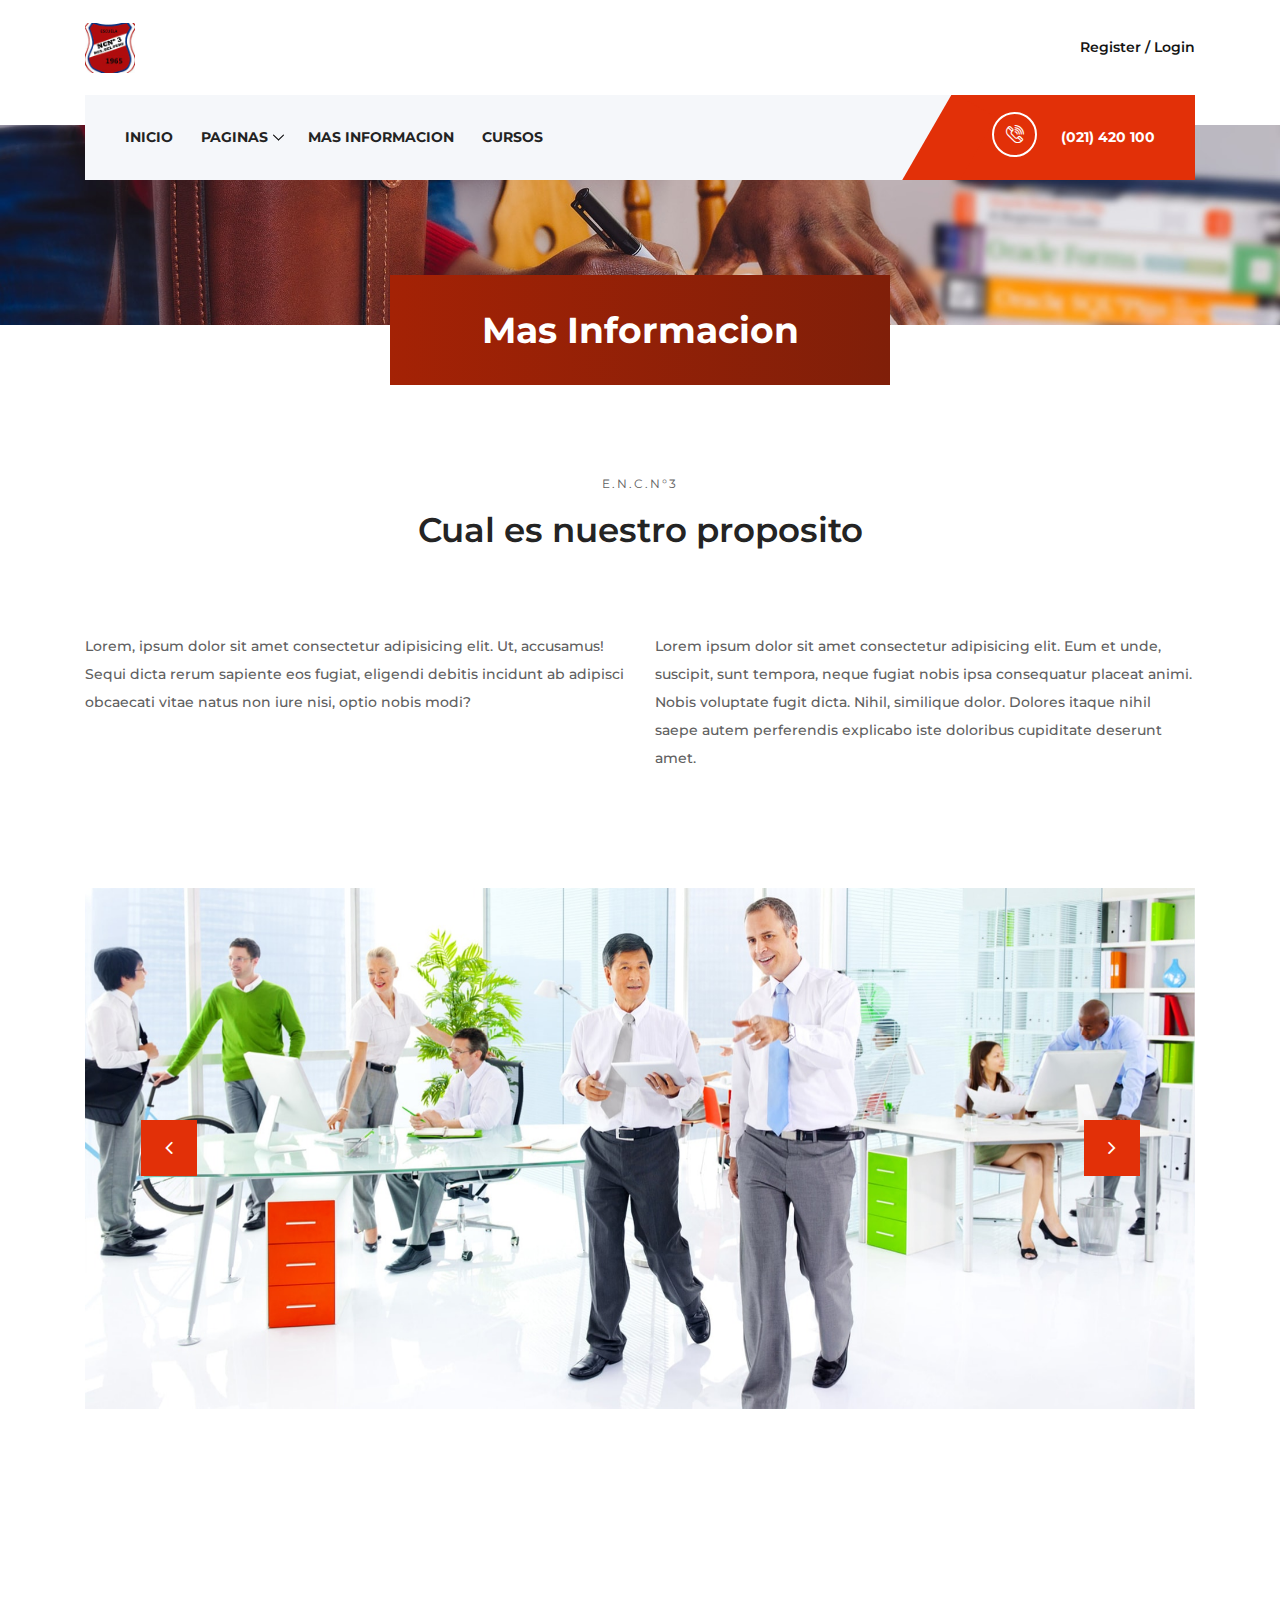
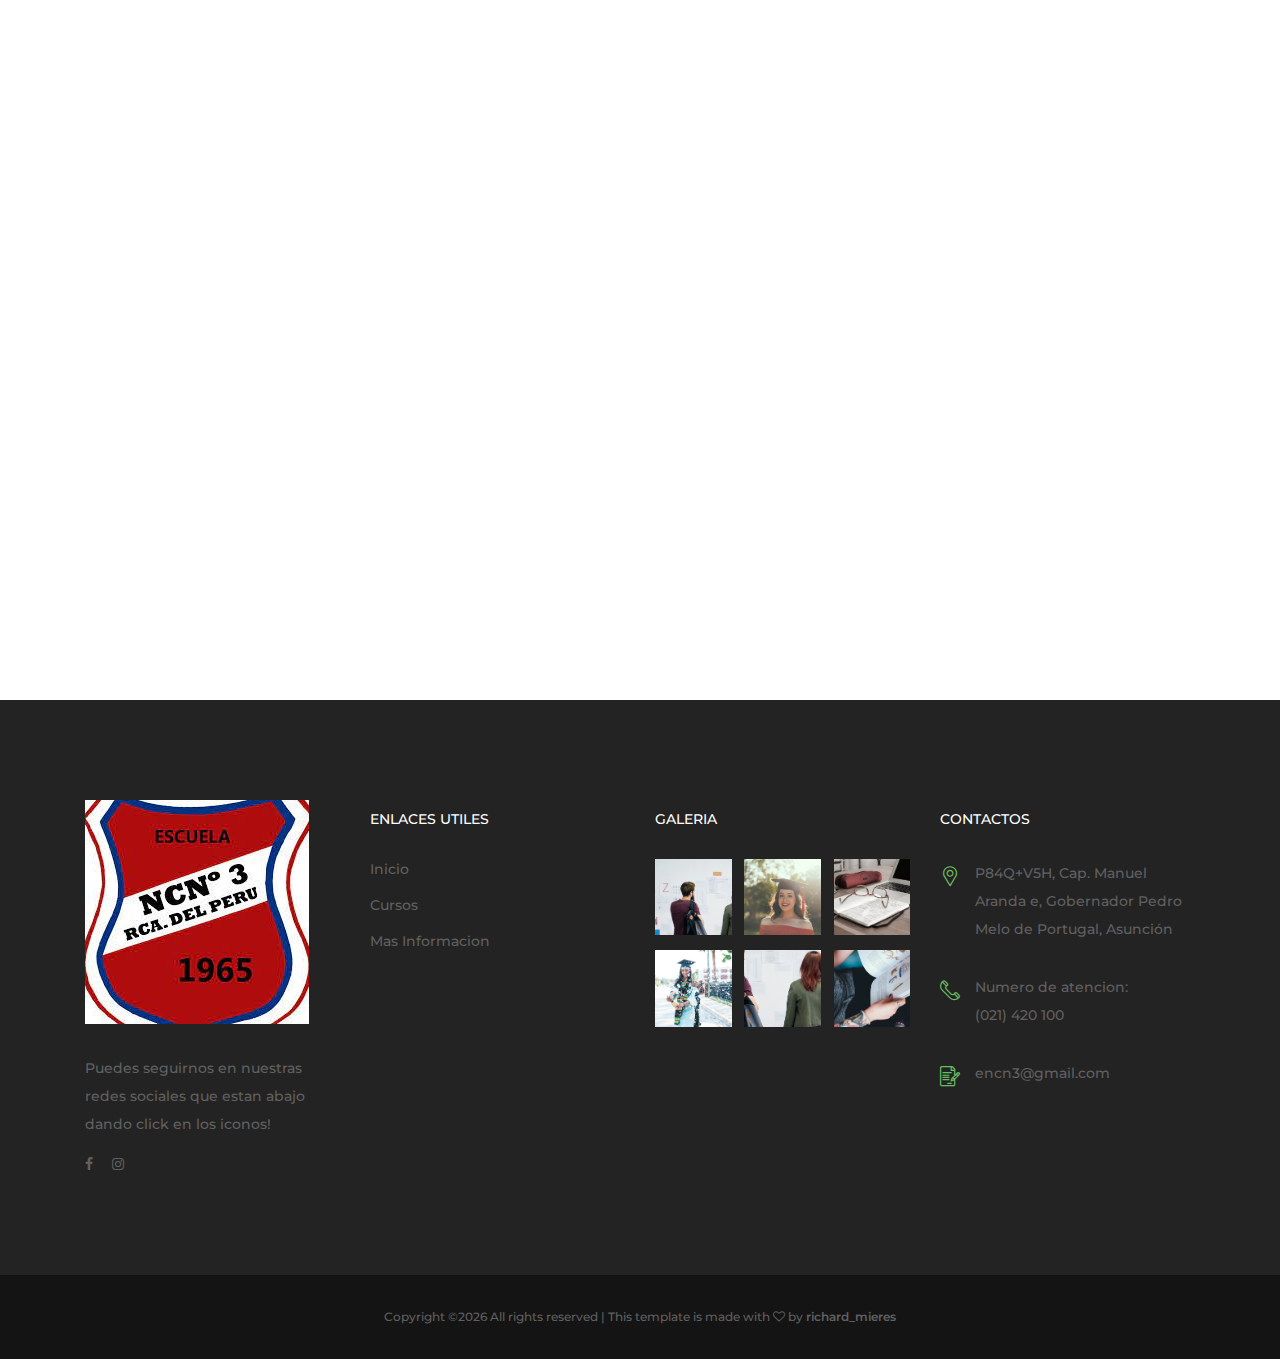
==== about-us.html @ 88e40de5 "quite los enlaces" ====
<!DOCTYPE html>
<html lang="en">

<head>
    <meta charset="UTF-8">
    <meta name="description" content="">
    <meta http-equiv="X-UA-Compatible" content="IE=edge">
    <meta name="viewport" content="width=device-width, initial-scale=1, shrink-to-fit=no">
    <!-- The above 4 meta tags *must* come first in the head; any other head content must come *after* these tags -->

    <!-- Title -->
    <title>Mas Informacion</title>

    <!-- Favicon -->
    <link rel="icon" href="img/core-img/encn3.jpg">

    <!-- Core Stylesheet -->
    <link rel="stylesheet" href="style.css">

</head>

<body>
    <!-- ##### Preloader ##### -->
    <div id="preloader">
        <i class="circle-preloader"></i>
    </div>

    <!-- ##### Header Area Start ##### -->
    <header class="header-area">

        <!-- Top Header Area -->
        <div class="top-header">
            <div class="container h-100">
                <div class="row h-100">
                    <div class="col-12 h-100">
                        <div class="header-content h-100 d-flex align-items-center justify-content-between">
                            <div class="academy-logo">
                                <a href="index.html"><img src="img/core-img/encn3.jpg" alt=""></a>
                            </div>
                            <div class="login-content">
                                <a href="#">Register / Login</a>
                            </div>
                        </div>
                    </div>
                </div>
            </div>
        </div>

       <!-- Navbar Area -->
       <div class="academy-main-menu">
        <div class="classy-nav-container breakpoint-off">
            <div class="container">
                <!-- Menu -->
                <nav class="classy-navbar justify-content-between" id="academyNav">

                    <!-- Navbar Toggler -->
                    <div class="classy-navbar-toggler">
                        <span class="navbarToggler"><span></span><span></span><span></span></span>
                    </div>

                    <!-- Menu -->
                    <div class="classy-menu">

                        <!-- close btn -->
                        <div class="classycloseIcon">
                            <div class="cross-wrap"><span class="top"></span><span class="bottom"></span></div>
                        </div>

                        <!-- Nav Start -->
                        <div class="classynav">
                            <ul>
                                <li><a href="index.html">INICIO</a></li>
                                <li><a href="#">PAGINAS</a>
                                    <ul class="dropdown">
                                        <li><a href="blog.html">Blog</a></li>
                                        <li><a href="#">ELEMENTOS</a></li>
                                    </ul>
                                </li>
                                
                                <li><a href="about-us.html">MAS INFORMACION</a></li>
                                <li><a href="#">CURSOS</a></li>
                            </ul>
                        </div>
                        <!-- Nav End -->
                    </div>

                    <!-- Calling Info -->
                    <div class="calling-info">
                        <div class="call-center">
                            <a href="tel:+021 420 100"><i class="icon-telephone-2"></i> <span>(021) 420 100</span></a>
                        </div>
                    </div>
                </nav>
            </div>
        </div>
    </div>
</header>
<!-- ##### Header Area End ##### -->

    <!-- ##### Breadcumb Area Start ##### -->
    <div class="breadcumb-area bg-img" style="background-image: url(img/bg-img/breadcumb.jpg);">
        <div class="bradcumbContent">
            <h2>Mas Informacion</h2>
        </div>
    </div>
    <!-- ##### Breadcumb Area End ##### -->

    <!-- ##### About Us Area Start ##### -->
    <section class="about-us-area mt-50 section-padding-100">
        <div class="container">
            <div class="row">
                <div class="col-12">
                    <div class="section-heading text-center mx-auto wow fadeInUp" data-wow-delay="300ms">
                        <span>E.N.C.N°3</span>
                        <h3>Cual es nuestro proposito</h3>
                    </div>
                </div>
            </div>
            <div class="row">
                <div class="col-12 col-md-6 wow fadeInUp" data-wow-delay="400ms">
                    <p>Lorem, ipsum dolor sit amet consectetur adipisicing elit. Ut, accusamus! Sequi dicta rerum sapiente eos fugiat, eligendi debitis incidunt ab adipisci obcaecati vitae natus non iure nisi, optio nobis modi?</p>
                </div>
                <div class="col-12 col-md-6 wow fadeInUp" data-wow-delay="500ms">
                    <p>Lorem ipsum dolor sit amet consectetur adipisicing elit. Eum et unde, suscipit, sunt tempora, neque fugiat nobis ipsa consequatur placeat animi. Nobis voluptate fugit dicta. Nihil, similique dolor. Dolores itaque nihil saepe autem perferendis explicabo iste doloribus cupiditate deserunt amet.</p>
                </div>
            </div>
            <div class="row">
                <div class="col-12">
                    <div class="about-slides owl-carousel mt-100 wow fadeInUp" data-wow-delay="600ms">
                        <img src="img/bg-img/bg-3.jpg" alt="">
                        <img src="img/bg-img/bg-2.jpg" alt="">
                        <img src="img/bg-img/bg-1.jpg" alt="">
                    </div>
                </div>
            </div>
        </div>
    </section>
    <!-- ##### About Us Area End ##### -->

    <!-- ##### Team Area Start ##### -->
    <section class="teachers-area section-padding-0-100">
        <div class="container">
            <div class="row">
                <div class="col-12">
                    <div class="section-heading text-center mx-auto wow fadeInUp" data-wow-delay="300ms">
                        <span class="profesores">The Best</span>
                        <h3>Algunos profesores</h3>
                    </div>
                </div>
            </div>

            <div class="row">
                <!-- Single Teachers -->
                <div class="col-12 col-sm-6 col-lg-3">
                    <div class="single-teachers-area text-center mb-100 wow fadeInUp" data-wow-delay="400ms">
                        <!-- Thumbnail -->
                        <div class="teachers-thumbnail">
                            <img src="img/bg-img/tea1.jpg" alt="">
                        </div>
                        <!-- Meta Info -->
                        <div class="teachers-info mt-30">
                            <h5>Maria</h5>
                            <span>Profesor de Marketing</span>
                        </div>
                    </div>
                </div>
                <!-- Single Teachers -->
                <div class="col-12 col-sm-6 col-lg-3">
                    <div class="single-teachers-area text-center mb-100 wow fadeInUp" data-wow-delay="500ms">
                        <!-- Thumbnail -->
                        <div class="teachers-thumbnail">
                            <img src="img/bg-img/tea2.jpg" alt="">
                        </div>
                        <!-- Meta Info -->
                        <div class="teachers-info mt-30">
                            <h5>Pedro</h5>
                            <span>Ciencias Naturales, Salud y Fisica</span>
                        </div>
                    </div>
                </div>
                <!-- Single Teachers -->
                <div class="col-12 col-sm-6 col-lg-3">
                    <div class="single-teachers-area text-center mb-100 wow fadeInUp" data-wow-delay="600ms">
                        <!-- Thumbnail -->
                        <div class="teachers-thumbnail">
                            <img src="img/bg-img/tea3.jpg" alt="">
                        </div>
                        <!-- Meta Info -->
                        <div class="teachers-info mt-30">
                            <h5>Carlos Magno</h5>
                            <span>Profesor de E. Fisica</span>
                        </div>
                    </div>
                </div>
                <!-- Single Teachers -->
                <div class="col-12 col-sm-6 col-lg-3">
                    <div class="single-teachers-area text-center mb-100 wow fadeInUp" data-wow-delay="700ms">
                        <!-- Thumbnail -->
                        <div class="teachers-thumbnail">
                            <img src="img/bg-img/tea4.jpg" alt="">
                        </div>
                        <!-- Meta Info -->
                        <div class="teachers-info mt-30">
                            <h5>Prosora Tania</h5>
                            <span>Gabinete en Software y Hardware</span>
                        </div>
                    </div>
                </div>
            </div>

            <div class="row">
                <div class="col-12">
                    <div class="view-all text-center wow fadeInUp" data-wow-delay="800ms">
                        <a href="#" class="btn academy-btn">Mas Profesores</a>
                    </div>
                </div>
            </div>
        </div>
    </section>
    <!-- ##### Features Area Start ##### -->

   <!-- ##### Footer Area Inicio ##### -->
   <footer class="footer-area">
    <div class="main-footer-area section-padding-100-0">
        <div class="container">
            <div class="row">
                <!-- Footer Widget Area -->
                <div class="col-12 col-sm-6 col-lg-3">
                    <div class="footer-widget mb-100">
                        <div class="widget-title">
                            <a href="#"><img src="img/core-img/encn3.jpg" alt=""></a>
                        </div>
                        <p>Puedes seguirnos en nuestras redes sociales que estan abajo dando click en los iconos!</p>
                        <div class="footer-social-info">
                            <a href="#"><i class="fa fa-facebook"></i></a>
                            <a href="#"><i class="fa fa-instagram"></i></a>
                        </div>
                    </div>
                </div>
                <!-- Footer Widget Area -->
                <div class="col-12 col-sm-6 col-lg-3">
                    <div class="footer-widget mb-100">
                        <div class="widget-title">
                            <h6>ENLACES UTILES</h6>
                        </div>
                        <nav>
                            <ul class="useful-links">
                                <li><a href="#">Inicio</a></li>
                                <li><a href="#">Cursos</a></li>
                                <li><a href="#">Mas Informacion</a></li>
                            </ul>
                        </nav>
                    </div>
                </div>
                <!-- Footer Widget Area -->
                <div class="col-12 col-sm-6 col-lg-3">
                    <div class="footer-widget mb-100">
                        <div class="widget-title">
                            <h6>Galeria</h6>
                        </div>
                        <div class="gallery-list d-flex justify-content-between flex-wrap">
                            <a href="img/bg-img/gallery1.jpg" class="gallery-img" title="Gallery Image 1"><img src="img/bg-img/gallery1.jpg" alt=""></a>
                            <a href="img/bg-img/gallery2.jpg" class="gallery-img" title="Gallery Image 2"><img src="img/bg-img/gallery2.jpg" alt=""></a>
                            <a href="img/bg-img/gallery3.jpg" class="gallery-img" title="Gallery Image 3"><img src="img/bg-img/gallery3.jpg" alt=""></a>
                            <a href="img/bg-img/gallery4.jpg" class="gallery-img" title="Gallery Image 4"><img src="img/bg-img/gallery4.jpg" alt=""></a>
                            <a href="img/bg-img/gallery5.jpg" class="gallery-img" title="Gallery Image 5"><img src="img/bg-img/gallery5.jpg" alt=""></a>
                            <a href="img/bg-img/gallery6.jpg" class="gallery-img" title="Gallery Image 6"><img src="img/bg-img/gallery6.jpg" alt=""></a>
                        </div>
                    </div>
                </div>
                <!-- Footer Widget Area -->
                <div class="col-12 col-sm-6 col-lg-3">
                    <div class="footer-widget mb-100">
                        <div class="widget-title">
                            <h6>Contactos</h6>
                        </div>
                        <div class="single-contact d-flex mb-30">
                            <i class="icon-placeholder"></i>
                            <p>P84Q+V5H, Cap. Manuel Aranda e, Gobernador Pedro Melo de Portugal, Asunción</p>
                        </div>
                        <div class="single-contact d-flex mb-30">
                            <i class="icon-telephone-1"></i>
                            <p>Numero de atencion: <br>(021) 420 100</p>
                        </div>
                        <div class="single-contact d-flex">
                            <i class="icon-contract"></i>
                            <p>encn3@gmail.com</p>
                        </div>
                    </div>
                </div>
            </div>
        </div>
    </div>
    <div class="bottom-footer-area">
        <div class="container">
            <div class="row">
                <div class="col-12">
                    <p><!-- Link back to Colorlib can't be removed. Template is licensed under CC BY 3.0. -->
Copyright &copy;<script>document.write(new Date().getFullYear());</script> All rights reserved | This template is made with <i class="fa fa-heart-o" aria-hidden="true"></i> by <a href="https://www.instagram.com/richard_mieres/" target="_blank">richard_mieres</a>
<!-- Link back to Colorlib can't be removed. Template is licensed under CC BY 3.0. --></p>
                </div>
            </div>
        </div>
    </div>
</footer>
<!-- ##### Footer Area Start ##### -->

    <!-- ##### All Javascript Script ##### -->
    <!-- jQuery-2.2.4 js -->
    <script src="js/jquery/jquery-2.2.4.min.js"></script>
    <!-- Popper js -->
    <script src="js/bootstrap/popper.min.js"></script>
    <!-- Bootstrap js -->
    <script src="js/bootstrap/bootstrap.min.js"></script>
    <!-- All Plugins js -->
    <script src="js/plugins/plugins.js"></script>
    <!-- Active js -->
    <script src="js/active.js"></script>
</body>

</html>
---- style.css ----
/* [Master Stylesheet v1.0] */
/* :: :: 1.0 Import Fonts */
@import url("https://fonts.googleapis.com/css?family=Montserrat:300,400,500,600,700,800,900");
/* :: 2.0 Import All CSS */
@import url(css/bootstrap.min.css);
@import url(css/owl.carousel.min.css);
@import url(css/animate.css);
@import url(css/magnific-popup.css);
@import url(css/font-awesome.min.css);
@import url(css/custom-icon.css);
@import url(css/classy-nav.min.css);
/* :: 3.0 Base CSS */
* {
  margin: 0;
  padding: 0; }

body {
  font-family: "Montserrat", sans-serif;
  font-size: 14px; }

h1,
h2,
h3,
h4,
h5,
h6 {
  color: #242424;
  line-height: 1.3;
  font-weight: 700; }

p {
  color: #606060;
  font-size: 14px;
  line-height: 2;
  font-weight: 500; }

a,
a:hover,
a:focus {
  -webkit-transition-duration: 500ms;
  transition-duration: 500ms;
  text-decoration: none;
  outline: 0 solid transparent;
  color: #141414;
  font-weight: 600;
  font-size: 14px; }

ul,
ol {
  margin: 0; }
  ul li,
  ol li {
    list-style: none; }

img {
  height: auto;
  max-width: 100%; }

/* Spacing */
.mt-15 {
  margin-top: 15px !important; }

.mt-30 {
  margin-top: 30px !important; }

.mt-50 {
  margin-top: 50px !important; }

.mt-70 {
  margin-top: 70px !important; }

.mt-100 {
  margin-top: 100px !important; }

.mb-15 {
  margin-bottom: 15px !important; }

.mb-30 {
  margin-bottom: 30px !important; }

.mb-50 {
  margin-bottom: 50px !important; }

.mb-70 {
  margin-bottom: 70px !important; }

.mb-100 {
  margin-bottom: 100px !important; }

.ml-15 {
  margin-left: 15px !important; }

.ml-30 {
  margin-left: 30px !important; }

.ml-50 {
  margin-left: 50px !important; }

.mr-15 {
  margin-right: 15px !important; }

.mr-30 {
  margin-right: 30px !important; }

.mr-50 {
  margin-right: 50px !important; }

/* Height */
.height-400 {
  height: 400px !important; }

.height-500 {
  height: 500px !important; }

.height-600 {
  height: 600px !important; }

.height-700 {
  height: 700px !important; }

.height-800 {
  height: 800px !important; }

/* Section Padding */
.section-padding-100 {
  padding-top: 100px;
  padding-bottom: 100px; }

.section-padding-100-0 {
  padding-top: 100px;
  padding-bottom: 0; }

.section-padding-0-100 {
  padding-top: 0;
  padding-bottom: 100px; }

.section-padding-100-70 {
  padding-top: 100px;
  padding-bottom: 70px; }

/* Section Heading */
.section-heading {
  position: relative;
  z-index: 1;
  max-width: 600px;
  margin-bottom: 80px !important; }
  .section-heading span {
    color: #606060;
    font-size: 12px;
    text-transform: uppercase;
    margin-bottom: 15px;
    display: block;
    letter-spacing: 2px; }
  .section-heading h3 {
    font-size: 34px;
    margin-bottom: 0;
    font-weight: 600; }
    @media only screen and (max-width: 767px) {
      .section-heading h3 {
        font-size: 24px; } }
  .section-heading.text-left {
    text-align: left !important; }
  .section-heading.white span,
  .section-heading.white h3 {
    color: #ffffff; }

/* Preloader */
#preloader {
  background: #e23008;
  background: -webkit-linear-gradient(to right, #d5400a, #83c331);
  background: linear-gradient(to right, #d60909, #f2653a);
  width: 100%;
  height: 100%;
  position: fixed;
  top: 0;
  left: 0;
  right: 0;
  z-index: 5000; }
  #preloader .circle-preloader {
    display: block;
    width: 60px;
    height: 60px;
    border: 2px solid rgba(255, 255, 255, 0.5);
    border-bottom-color: #ffffff;
    border-radius: 50%;
    position: absolute;
    top: 0;
    left: 0;
    right: 0;
    bottom: 0;
    margin: auto;
    animation: spin 2s infinite linear; }
@-webkit-keyframes spin {
  100% {
    -webkit-transform: rotate(360deg);
    transform: rotate(360deg); } }
@keyframes spin {
  100% {
    -webkit-transform: rotate(360deg);
    transform: rotate(360deg); } }
/* Miscellaneous */
.bg-img {
  background-position: center center;
  background-size: cover;
  background-repeat: no-repeat; }

.bg-white {
  background-color: #ffffff !important; }

.bg-dark {
  background-color: #000000 !important; }

.bg-transparent {
  background-color: transparent !important; }

.font-bold {
  font-weight: 700; }

.font-light {
  font-weight: 300; }

.bg-overlay {
  position: relative;
  z-index: 2;
  background-position: center center;
  background-size: cover; }
  .bg-overlay::after {
    background-color: rgba(0, 0, 0, 0.88);
    position: absolute;
    z-index: -1;
    top: 0;
    left: 0;
    width: 100%;
    height: 100%;
    content: ""; }

.mfp-image-holder .mfp-close,
.mfp-iframe-holder .mfp-close {
  color: #ffffff;
  right: 0;
  padding-right: 0;
  width: 30px;
  height: 30px;
  background-color: #e23008;
  line-height: 30px;
  text-align: center;
  position: absolute;
  top: 40px;
  right: -30px; }
  @media only screen and (max-width: 767px) {
    .mfp-image-holder .mfp-close,
    .mfp-iframe-holder .mfp-close {
      right: 0; } }

/* ScrollUp */
#scrollUp {
  background: #ca290d;
  background: -webkit-linear-gradient(to right, #e23008, #e23008);
  background: linear-gradient(to right, #e23008, #e23008);
  border-radius: 0;
  bottom: 60px;
  box-shadow: 0 2px 6px 0 rgba(0, 0, 0, 0.3);
  color: #ffffff;
  font-size: 24px;
  height: 40px;
  line-height: 40px;
  right: 60px;
  text-align: center;
  width: 40px;
  -webkit-transition-duration: 500ms;
  transition-duration: 500ms; }
  #scrollUp:hover {
    background-color: #141414; }
  @media only screen and (max-width: 767px) {
    #scrollUp {
      bottom: 30px;
      right: 30px; } }

/* Essence Button */
.academy-btn {
  display: inline-block;
  min-width: 160px;
  height: 65px;
  color: #ffffff;
  border: none;
  border-radius: 0;
  padding: 0 40px;
  font-size: 14px;
  line-height: 65px;
  -webkit-transition: all 500ms;
  transition: all 500ms;
  background: #e23008;
  background-image: -webkit-linear-gradient(left, #e23008 0%, #e23008 51%, #e23008 100%);
  background-image: linear-gradient(to right, #742222 0%, #e23008 51%, #792613 100%);
  font-weight: 600; }
  .academy-btn.btn-sm {
    min-width: 110px;
    padding: 0 20px;
    height: 42px;
    line-height: 42px; }
  .academy-btn.active, .academy-btn:hover, .academy-btn:focus {
    font-size: 14px;
    font-weight: 600;
    color: #ffffff;
    background: #61ba6d;
    background: -webkit-linear-gradient(to right, #e23008, #6f2515);
    background: linear-gradient(to right, #e23008, #682212); }
  .academy-btn.btn-2 {
    background: #141414; }
    .academy-btn.btn-2:hover, .academy-btn.btn-2:focus {
      background: #e23008; }
  .academy-btn.btn-3 {
    background: #e23008; }
    .academy-btn.btn-3:hover, .academy-btn.btn-3:focus {
      background: #141414; }
  .academy-btn.btn-4 {
    background: #ffffff;
    border: 2px solid #e23008;
    color: #606060; }
    .academy-btn.btn-4:hover, .academy-btn.btn-4:focus {
      background: #e23008;
      color: #ffffff; }

/* Header Area CSS */
.header-area {
  position: relative;
  z-index: 100;
  width: 100%;
  height: 125px; }
  .header-area .top-header {
    width: 100%;
    height: 95px; }
    .header-area .top-header .login-content a {
      display: inline-block;
      font-weight: 600; }
      .header-area .top-header .login-content a:hover {
        color: #e23008; }
  .header-area .academy-main-menu {
    position: absolute;
    width: 100%;
    height: 85px;
    background-color: transparent;
    top: 95px;
    z-index: 100;
    left: 0;
    right: 0; }
    .header-area .academy-main-menu .classy-nav-container {
      background-color: transparent; }
    .header-area .academy-main-menu .classy-navbar {
      background-color: #f5f7fa;
      height: 85px;
      padding: 0; }
      @media only screen and (min-width: 768px) and (max-width: 991px) {
        .header-area .academy-main-menu .classy-navbar {
          padding: 0;
          padding-left: 2em; } }
      @media only screen and (max-width: 767px) {
        .header-area .academy-main-menu .classy-navbar {
          padding: 0;
          padding-left: 2em; } }
      .header-area .academy-main-menu .classy-navbar .classynav ul li a {
        font-weight: 700;
        text-transform: uppercase; }
        .header-area .academy-main-menu .classy-navbar .classynav ul li a:hover, .header-area .academy-main-menu .classy-navbar .classynav ul li a:focus {
          color: #e23008; }
    .header-area .academy-main-menu .classynav {
      padding-left: 2em; }
      @media only screen and (min-width: 992px) and (max-width: 1199px) {
        .header-area .academy-main-menu .classynav {
          padding-left: 1em; } }
      @media only screen and (min-width: 768px) and (max-width: 991px) {
        .header-area .academy-main-menu .classynav {
          padding-left: 0; } }
      @media only screen and (max-width: 767px) {
        .header-area .academy-main-menu .classynav {
          padding-left: 0; } }
    .header-area .academy-main-menu .calling-info {
      position: relative;
      padding-left: 80px;
      overflow: hidden; }
      @media only screen and (min-width: 992px) and (max-width: 1199px) {
        .header-area .academy-main-menu .calling-info {
          padding-left: 50px; } }
      .header-area .academy-main-menu .calling-info .call-center {
        position: relative;
        z-index: 1;
        background: #e23008;
        background: -webkit-linear-gradient(to right, #e23008, #e23008);
        background: linear-gradient(to right, #e23008, #e23008);
        padding: 0 40px;
        line-height: 85px;
        height: 85px; }
        @media only screen and (min-width: 992px) and (max-width: 1199px) {
          .header-area .academy-main-menu .calling-info .call-center {
            padding: 0 15px 0 30px; } }
        .header-area .academy-main-menu .calling-info .call-center a {
          color: #ffffff;
          font-size: 14px;
          font-weight: 700;
          display: block; }
          .header-area .academy-main-menu .calling-info .call-center a i {
            width: 45px;
            height: 45px;
            border: 2px solid #ffffff;
            border-radius: 50%;
            display: inline-block;
            line-height: 41px;
            font-size: 18px;
            text-align: center;
            margin-right: 20px; }
            @media only screen and (min-width: 992px) and (max-width: 1199px) {
              .header-area .academy-main-menu .calling-info .call-center a i {
                margin-right: 10px; } }
          @media only screen and (max-width: 767px) {
            .header-area .academy-main-menu .calling-info .call-center a span {
              display: none; } }
        .header-area .academy-main-menu .calling-info .call-center:before {
          position: absolute;
          width: 50px;
          height: 120%;
          top: 3px;
          left: -28px;
          z-index: 1;
          background-color: #e23008;
          content: '';
          -webkit-transform: rotate(30deg);
          transform: rotate(30deg); }
          @media only screen and (min-width: 992px) and (max-width: 1199px) {
            .header-area .academy-main-menu .calling-info .call-center:before {
              width: 42px; } }
  .header-area .is-sticky .academy-main-menu {
    position: fixed;
    width: 100%;
    height: 85px;
    top: 0;
    left: 0;
    z-index: 3000;
    background-color: #f5f7fa;
    box-shadow: 0 5px 40px rgba(0, 0, 0, 0.2); }
    .header-area .is-sticky .academy-main-menu::after {
      position: absolute;
      width: 25%;
      height: 100%;
      top: 0;
      right: 0;
      z-index: 1;
      background-color: #e23008;
      content: ''; }

.hero-slides {
  position: relative;
  z-index: 1; }
  .hero-slides .single-hero-slide {
    width: 100%;
    height: 850px;
    position: relative;
    z-index: 1; }
    @media only screen and (min-width: 992px) and (max-width: 1199px) {
      .hero-slides .single-hero-slide {
        height: 650px; } }
    @media only screen and (min-width: 768px) and (max-width: 991px) {
      .hero-slides .single-hero-slide {
        height: 550px; } }
    @media only screen and (max-width: 767px) {
      .hero-slides .single-hero-slide {
        height: 600px; } }
    .hero-slides .single-hero-slide h4 {
      color: #ffffff;
      margin-bottom: 10px; }
      @media only screen and (max-width: 767px) {
        .hero-slides .single-hero-slide h4 {
          font-size: 18px; } }
    .hero-slides .single-hero-slide h2 {
      font-size: 60px;
      color: #ffffff;
      margin-bottom: 30px; }
      @media only screen and (min-width: 992px) and (max-width: 1199px) {
        .hero-slides .single-hero-slide h2 {
          font-size: 48px; } }
      @media only screen and (min-width: 768px) and (max-width: 991px) {
        .hero-slides .single-hero-slide h2 {
          font-size: 36px; } }
      @media only screen and (max-width: 767px) {
        .hero-slides .single-hero-slide h2 {
          font-size: 30px; } }
  .hero-slides .owl-prev,
  .hero-slides .owl-next {
    background: #e23008;
    background: -webkit-linear-gradient(to right, #e23008, #6a1d0c);
    background: linear-gradient(to right, #e23008, #632416);
    width: 56px;
    height: 56px;
    line-height: 56px;
    color: #ffffff;
    top: 50%;
    margin-top: -28px;
    left: 5%;
    position: absolute;
    z-index: 10;
    text-align: center;
    font-size: 22px;
    font-weight: 700;
    opacity: 0;
    visibility: hidden;
    -webkit-transition-duration: 500ms;
    transition-duration: 500ms; }
    @media only screen and (max-width: 767px) {
      .hero-slides .owl-prev,
      .hero-slides .owl-next {
        width: 40px;
        height: 40px;
        line-height: 40px;
        margin-top: -20px; } }
    .hero-slides .owl-prev:hover, .hero-slides .owl-prev:focus,
    .hero-slides .owl-next:hover,
    .hero-slides .owl-next:focus {
      background: #141414;
      color: #ffffff; }
  .hero-slides .owl-next {
    left: auto;
    right: 5%; }
  .hero-slides:hover .owl-prev, .hero-slides:hover .owl-next {
    opacity: 1;
    visibility: visible; }

/* Top Features Area CSS */
.top-features-area {
  position: relative;
  z-index: 50;
  margin-bottom: -60px; }
  @media only screen and (max-width: 767px) {
    .top-features-area {
      margin-bottom: -115px; } }
  .top-features-area .features-content {
    position: relative;
    z-index: 50;
    background: #e23008;
    background: -webkit-linear-gradient(to right, #e23008, #762918);
    background: linear-gradient(to right, #e23008, #722716);
    padding: 40px 15px;
    -webkit-transform: translateY(-50%);
    transform: translateY(-50%); }
    .top-features-area .features-content .single-top-features {
      border-right: 2px solid #ffffff; }
      @media only screen and (max-width: 767px) {
        .top-features-area .features-content .single-top-features {
          border-right: none;
          border-bottom: 2px solid #ffffff;
          padding-bottom: 15px;
          margin-bottom: 15px; } }
      .top-features-area .features-content .single-top-features i {
        font-size: 40px;
        margin-right: 15px;
        color: #ffffff; }
        @media only screen and (min-width: 768px) and (max-width: 991px) {
          .top-features-area .features-content .single-top-features i {
            font-size: 28px;
            margin-right: 10px; } }
        @media only screen and (max-width: 767px) {
          .top-features-area .features-content .single-top-features i {
            font-size: 28px;
            margin-right: 10px; } }
      .top-features-area .features-content .single-top-features h5 {
        font-size: 18px;
        margin-bottom: 0;
        font-weight: 600;
        color: #ffffff; }
        @media only screen and (min-width: 768px) and (max-width: 991px) {
          .top-features-area .features-content .single-top-features h5 {
            font-size: 16px; } }
    .top-features-area .features-content .col-12:last-child .single-top-features {
      border-right: none; }
      @media only screen and (max-width: 767px) {
        .top-features-area .features-content .col-12:last-child .single-top-features {
          border: none;
          padding-bottom: 0;
          margin-bottom: 0; } }

.academy-logo a img {

  height: 50px;
  width: 50px;

}





/* Course Area CSS */
.single-course-area .course-icon {
  -webkit-box-flex: 0;
  -ms-flex: 0 0 91px;
  flex: 0 0 91px;
  min-width: 91px;
  width: 91px;
  background: #e23008;
  background: -webkit-linear-gradient(to right, #e23008, #612011);
  background: linear-gradient(to right, #e23008, #7c2c1a);
  width: 91px;
  height: 91px;
  line-height: 95px;
  font-size: 40px;
  color: #ffffff;
  text-align: center;
  border-radius: 50%;
  margin-right: 30px; }
.single-course-area .course-content h4 {
  margin-bottom: 15px;
  -webkit-transition-duration: 500ms;
  transition-duration: 500ms; }
  @media only screen and (min-width: 992px) and (max-width: 1199px) {
    .single-course-area .course-content h4 {
      font-size: 18px; } }
  @media only screen and (min-width: 768px) and (max-width: 991px) {
    .single-course-area .course-content h4 {
      font-size: 16px; } }
  @media only screen and (max-width: 767px) {
    .single-course-area .course-content h4 {
      font-size: 18px; } }
.single-course-area .course-content p {
  margin-bottom: 0; }
.single-course-area:hover .course-content h4, .single-course-area:focus .course-content h4 {
  color: #69bc5f; }

/* Testimonials Area CSS */
.single-testimonial-area {
  position: relative;
  z-index: 1; }
  .single-testimonial-area .testimonial-thumb {
    -webkit-transition-duration: 500ms;
    transition-duration: 500ms;
    -webkit-box-flex: 0;
    -ms-flex: 0 0 55px;
    flex: 0 0 55px;
    max-width: 55px;
    width: 55px;
    height: 55px;
    border: 2px solid transparent;
    margin-right: 40px;
    margin-top: 15px;
    border-radius: 50%; }
    .single-testimonial-area .testimonial-thumb img {
      border-radius: 50%; }
  .single-testimonial-area .testimonial-content h5 {
    -webkit-transition-duration: 500ms;
    transition-duration: 500ms;
    color: #ffffff;
    font-weight: 500;
    margin-bottom: 30px; }
  .single-testimonial-area .testimonial-content p {
    color: #ffffff; }
  .single-testimonial-area .testimonial-content h6 {
    color: #ffffff;
    margin-bottom: 0;
    font-weight: 500;
    font-size: 15px; }
    .single-testimonial-area .testimonial-content h6 span {
      color: #69bc5f; }
  .single-testimonial-area:hover .testimonial-thumb {
    border-color: #69bc5f; }
  .single-testimonial-area:hover .testimonial-content h5 {
    color: #69bc5f; }

/* Top Popular Course Area CSS */
.single-top-popular-course {
  position: relative;
  z-index: 1;
  margin-bottom: 30px;
  background-color: #ffffff; }
  .single-top-popular-course .popular-course-content {
    -webkit-box-flex: 0;
    -ms-flex: 0 0 54%;
    flex: 0 0 54%;
    max-width: 54%;
    width: 54%;
    padding: 30px; }
    @media only screen and (max-width: 767px) {
      .single-top-popular-course .popular-course-content {
        -webkit-box-flex: 0;
        -ms-flex: 0 0 100%;
        flex: 0 0 100%;
        max-width: 100%;
        width: 100%; } }
    .single-top-popular-course .popular-course-content h5 {
      font-size: 18px;
      font-weight: 500;
      margin-bottom: 8px; }
    .single-top-popular-course .popular-course-content span {
      font-size: 12px;
      color: #61ba6d;
      margin-bottom: 10px;
      display: block; }
    .single-top-popular-course .popular-course-content .course-ratings {
      font-size: 10px;
      color: #fbb710;
      margin-bottom: 30px; }
      .single-top-popular-course .popular-course-content .course-ratings .fa-star-o {
        color: #e0e3e4; }
  .single-top-popular-course .popular-course-thumb {
    -webkit-box-flex: 0;
    -ms-flex: 0 0 46%;
    flex: 0 0 46%;
    max-width: 46%;
    width: 46%;
    height: 350px; }
    @media only screen and (min-width: 992px) and (max-width: 1199px) {
      .single-top-popular-course .popular-course-thumb {
        height: 420px; } }
    @media only screen and (max-width: 767px) {
      .single-top-popular-course .popular-course-thumb {
        -webkit-box-flex: 0;
        -ms-flex: 0 0 100%;
        flex: 0 0 100%;
        max-width: 100%;
        width: 100%; } }
    @media only screen and (min-width: 480px) and (max-width: 767px) {
      .single-top-popular-course .popular-course-thumb {
        height: 250px; } }

.popular-course-details-area .single-top-popular-course {
  margin-bottom: 0; }
  .popular-course-details-area .single-top-popular-course .popular-course-content {
    -webkit-box-flex: 0;
    -ms-flex: 0 0 570px;
    flex: 0 0 570px;
    max-width: 570px;
    width: 570px;
    padding: 30px;
    margin-left: auto; }
    @media only screen and (min-width: 992px) and (max-width: 1199px) {
      .popular-course-details-area .single-top-popular-course .popular-course-content {
        -webkit-box-flex: 0;
        -ms-flex: 0 0 465px;
        flex: 0 0 465px;
        max-width: 465px;
        width: 465px; } }
    @media only screen and (min-width: 768px) and (max-width: 991px) {
      .popular-course-details-area .single-top-popular-course .popular-course-content {
        -webkit-box-flex: 0;
        -ms-flex: 0 0 370px;
        flex: 0 0 370px;
        max-width: 370px;
        width: 370px; } }
    @media only screen and (max-width: 767px) {
      .popular-course-details-area .single-top-popular-course .popular-course-content {
        -webkit-box-flex: 0;
        -ms-flex: 0 0 100%;
        flex: 0 0 100%;
        max-width: 100%;
        width: 100%; } }
    .popular-course-details-area .single-top-popular-course .popular-course-content h5 {
      font-size: 36px;
      font-weight: 500;
      margin-bottom: 8px;
      margin-left: -2px; }
    .popular-course-details-area .single-top-popular-course .popular-course-content span {
      font-size: 14px;
      color: #61ba6d;
      margin-bottom: 10px;
      display: block; }
    .popular-course-details-area .single-top-popular-course .popular-course-content .course-ratings {
      font-size: 10px;
      color: #fbb710;
      margin-bottom: 30px; }
      .popular-course-details-area .single-top-popular-course .popular-course-content .course-ratings .fa-star-o {
        color: #e0e3e4; }
  .popular-course-details-area .single-top-popular-course .popular-course-thumb {
    -webkit-box-flex: 0;
    -ms-flex: 0 0 50%;
    flex: 0 0 50%;
    max-width: 50%;
    width: 50%;
    height: 620px; }
    @media only screen and (max-width: 767px) {
      .popular-course-details-area .single-top-popular-course .popular-course-thumb {
        -webkit-box-flex: 0;
        -ms-flex: 0 0 100%;
        flex: 0 0 100%;
        max-width: 100%;
        width: 100%;
        height: 400px; } }

/* Partner Area CSS */
.partners-logo {
  position: relative;
  z-index: 1; }
  .partners-logo a {
    display: inline-block;
    max-width: 130px; }
    @media only screen and (max-width: 767px) {
      .partners-logo a {
        max-width: 40px; } }
    @media only screen and (min-width: 480px) and (max-width: 767px) {
      .partners-logo a {
        max-width: 60px; } }

/* Call to Action Area CSS */
.call-to-action-area {
  position: relative;
  z-index: 1;
  background: #61ba6d;
  background: -webkit-linear-gradient(to right, #61ba6d, #83c331);
  background: linear-gradient(to right, #61ba6d, #83c331);
  padding: 70px 0; }
  .call-to-action-area .cta-content h3 {
    font-size: 30px;
    color: #ffffff;
    margin-bottom: 0; }
    @media only screen and (min-width: 992px) and (max-width: 1199px) {
      .call-to-action-area .cta-content h3 {
        font-size: 24px; } }
    @media only screen and (min-width: 768px) and (max-width: 991px) {
      .call-to-action-area .cta-content h3 {
        font-size: 20px; } }
    @media only screen and (max-width: 767px) {
      .call-to-action-area .cta-content h3 {
        font-size: 24px;
        margin-bottom: 30px; } }
  .call-to-action-area .cta-content .academy-btn {
    min-width: 110px;
    padding: 0 20px;
    height: 42px;
    line-height: 38px;
    border: 2px solid #ffffff; }

/* Footer Area CSS */
.main-footer-area {
  background-color: #232323; }
  .main-footer-area .footer-widget .widget-title {
    margin-bottom: 30px; }
    .main-footer-area .footer-widget .widget-title h6 {
      font-size: 14px;
      font-weight: 500;
      margin-bottom: 0;
      color: #ffffff;
      margin-top: 10px;
      text-transform: uppercase; }
  .main-footer-area .footer-widget .footer-social-info a {
    display: inline-block;
    color: #606060;
    margin-right: 15px; }
    .main-footer-area .footer-widget .footer-social-info a:hover, .main-footer-area .footer-widget .footer-social-info a:focus {
      color: #ffffff; }
  .main-footer-area .footer-widget .useful-links li a {
    display: block;
    color: #606060;
    margin-bottom: 15px;
    font-size: 14px;
    font-weight: 500; }
    .main-footer-area .footer-widget .useful-links li a:hover, .main-footer-area .footer-widget .useful-links li a:focus {
      color: #69bc5f; }
  .main-footer-area .footer-widget .gallery-list a {
    position: relative;
    z-index: 1;
    flex: (0 0 30%);
    max-width: 30%;
    margin-bottom: 15px;
    cursor: zoom-in; }
    .main-footer-area .footer-widget .gallery-list a::after {
      position: absolute;
      width: 100%;
      height: 100%;
      top: 0;
      left: 0;
      content: '';
      background-color: rgba(97, 186, 109, 0.8);
      opacity: 0;
      visibility: hidden;
      -webkit-transition-duration: 500ms;
      transition-duration: 500ms; }
    .main-footer-area .footer-widget .gallery-list a:hover::after {
      opacity: 1;
      visibility: visible; }
  .main-footer-area .footer-widget .single-contact i {
    color: #69bc5f;
    font-size: 20px;
    margin-right: 15px;
    padding-top: 7px; }
  .main-footer-area .footer-widget .single-contact p {
    margin-bottom: 0; }

.bottom-footer-area {
  background-color: #141414;
  padding: 30px 0;
  text-align: center; }
  .bottom-footer-area p {
    font-size: 12px;
    margin-bottom: 0; }
    .bottom-footer-area p a {
      color: #606060;
      font-size: 12px; }

/* Breadcumb Area CSS */
.breadcumb-area {
  position: relative;
  z-index: 10;
  width: 100%;
  height: 200px; }
  .breadcumb-area .bradcumbContent {
    width: 500px;
    height: 110px;
    background: #61ba6d;
    background: -webkit-linear-gradient(to right, #e23008, #e23008);
    background: linear-gradient(to right, #a42205, #801f09);
    position: absolute;
    bottom: -60px;
    -webkit-transform: translateX(-50%);
    transform: translateX(-50%);
    left: 50%;
    z-index: 30; }
    @media only screen and (max-width: 767px) {
      .breadcumb-area .bradcumbContent {
        width: 280px; } }
    .breadcumb-area .bradcumbContent h2 {
      text-align: center;
      line-height: 110px;
      font-size: 36px;
      color: #ffffff; }
      @media only screen and (max-width: 767px) {
        .breadcumb-area .bradcumbContent h2 {
          font-size: 24px; } }

/* About Us Content Area CSS */
.about-slides {
  position: relative;
  z-index: 1; }
  .about-slides .owl-prev,
  .about-slides .owl-next {
    background: #e23008;
    background: -webkit-linear-gradient(to right, #922c15, #941313);
    background: linear-gradient(to right, #e23008, #e23008);
    width: 56px;
    height: 56px;
    line-height: 56px;
    color: #ffffff;
    top: 50%;
    margin-top: -28px;
    left: 5%;
    position: absolute;
    z-index: 10;
    text-align: center;
    font-size: 22px;
    font-weight: 700;
    -webkit-transition-duration: 500ms;
    transition-duration: 500ms; }
    @media only screen and (max-width: 767px) {
      .about-slides .owl-prev,
      .about-slides .owl-next {
        width: 36px;
        height: 36px;
        line-height: 36px;
        margin-top: -18px; } }
  .about-slides .owl-next {
    left: auto;
    right: 5%; }

/* Teachers Area CSS */
.single-teachers-area {
  position: relative;
  z-index: 1; }
  .single-teachers-area .teachers-info h5 {
    font-weight: 400;
    margin-bottom: 3px; }
  .single-teachers-area .teachers-info span {
    color: #69bc5f;
    font-size: 14px; }

/* Blog Area CSS */
@media only screen and (max-width: 767px) {
  .academy-blog-sidebar {
    margin-top: 100px; } }

.single-blog-post {
  background-color: #eef3f6;
  padding: 30px; }
  .single-blog-post .post-title {
    font-size: 24px;
    display: block;
    font-weight: 500;
    margin-bottom: 5px; }
    .single-blog-post .post-title:hover, .single-blog-post .post-title:focus {
      color: #69bc5f; }
  .single-blog-post .post-meta {
    margin-bottom: 30px; }
    .single-blog-post .post-meta p {
      font-size: 12px;
      color: #69bc5f;
      margin-bottom: 0; }
      .single-blog-post .post-meta p a {
        font-size: 12px;
        color: #69bc5f;
        font-weight: 500; }

.academy-pagination-area .pagination .page-item .page-link {
  width: 36px;
  height: 36px;
  background-color: #eef3f6;
  display: block;
  padding: 0;
  border: none;
  margin-right: 10px;
  color: #242424;
  font-size: 12px;
  font-weight: 600;
  text-align: center;
  line-height: 36px; }
  .academy-pagination-area .pagination .page-item .page-link:hover, .academy-pagination-area .pagination .page-item .page-link:focus {
    background-color: #8e1414;
    color: #ffffff; }
.academy-pagination-area .pagination .page-item:first-child .page-link {
  margin-left: 0;
  border-top-left-radius: 0;
  border-bottom-left-radius: 0; }
.academy-pagination-area .pagination .page-item:last-child .page-link {
  border-top-right-radius: 0;
  border-bottom-right-radius: 0; }
.academy-pagination-area .pagination .page-item.active .page-link {
  background-color: #ff0000;
  color: #ffffff; }

.blog-post-search-widget form {
  position: relative;
  z-index: 1; }
  .blog-post-search-widget form input {
    width: 100%;
    height: 48px;
    border: none;
    background-color: #eef3f6;
    padding: 0 30px;
    font-size: 12px;
    font-style: italic; }
  .blog-post-search-widget form button {
    position: absolute;
    top: 0;
    right: 0;
    width: 55px;
    height: 48px;
    background-color: #ee1616;
    border: none;
    z-index: 10;
    cursor: pointer;
    color: #ffffff; }

.blog-post-categories {
  background-color: #eef3f6;
  padding: 30px; }
  .blog-post-categories h5 {
    font-size: 18px;
    margin-bottom: 30px; }
  .blog-post-categories ul {
    padding-left: 30px; }
    .blog-post-categories ul li a {
      font-size: 16px;
      font-weight: 500;
      margin-bottom: 10px;
      display: block; }
      .blog-post-categories ul li a:hover, .blog-post-categories ul li a:focus {
        color: #ff2613; }

.latest-blog-posts {
  background-color: #eef3f6;
  padding: 30px; }
  .latest-blog-posts h5 {
    font-size: 18px;
    margin-bottom: 30px; }
  .latest-blog-posts .latest-blog-post-thumb { 
    flex: (0 0 66px);
    max-width: 66px;
    width: 66px;
    margin-right: 15px; }
  .latest-blog-posts .latest-blog-post-content .post-title h6 {
    -webkit-transition-duration: 500ms;
    transition-duration: 500ms;
    font-weight: 500;
    margin-bottom: 3px; }
    @media only screen and (min-width: 768px) and (max-width: 991px) {
      .latest-blog-posts .latest-blog-post-content .post-title h6 {
        font-size: 14px; } }
    .latest-blog-posts .latest-blog-post-content .post-title h6:hover, .latest-blog-posts .latest-blog-post-content .post-title h6:focus {
      color: #69bc5f; }
  .latest-blog-posts .latest-blog-post-content .post-date {
    font-size: 12px;
    color: #69bc5f; }

.map-area {
  position: relative;
  z-index: 2; }
  .map-area #googleMap {
    width: 100%;
    height: 650px; }
    @media only screen and (min-width: 992px) and (max-width: 1199px) {
      .map-area #googleMap {
        height: 500px; } }

/* Contact Area CSS */
.contact-content {
  background-color: #eef3f6;
  padding: 100px 50px;
  position: relative;
  z-index: 15;
  top: -200px;
  margin-bottom: -100px; }
  @media only screen and (max-width: 767px) {
    .contact-content {
      padding: 50px 30px; } }
  .contact-content .section-heading {
    margin-bottom: 30px !important; }
  .contact-content .contact-social-info a {
    color: #69bc5f;
    display: inline-block;
    margin-right: 30px; }
  .contact-content .contact-icon i {
    padding-top: 5px;
    display: inline-block;
    color: #69bc5f; }
  .contact-content .contact-form-area {
    padding: 40px 20px;
    background-color: #ffffff; }
    @media only screen and (min-width: 768px) and (max-width: 991px) {
      .contact-content .contact-form-area {
        margin-top: 100px; } }
    @media only screen and (max-width: 767px) {
      .contact-content .contact-form-area {
        margin-top: 50px; } }
    .contact-content .contact-form-area .form-control {
      height: 55px;
      width: 100%;
      background-color: #eef3f6;
      font-size: 12px;
      font-style: italic;
      margin-bottom: 15px;
      border: none;
      border-radius: 0;
      padding: 15px 25px; }
    .contact-content .contact-form-area textarea.form-control {
      height: 200px; }

.elements-title h2 {
  font-weight: 500; }
.elements-title span {
  font-size: 12px;
  letter-spacing: 2px;
  text-transform: uppercase;
  display: block;
  color: #8e8e8e;
  margin-bottom: 15px; }

.single-pie-bar h6 {
  font-weight: 500; }

.single-cool-fact {
  position: relative;
  z-index: 1; }
  .single-cool-fact i {
    font-size: 45px;
    margin-bottom: 30px;
    display: block;
    color: #69bc5f; }
  .single-cool-fact h3 {
    font-size: 48px;
    font-weight: 400;
    margin-bottom: 5px; }
  .single-cool-fact p {
    font-size: 16px;
    margin-bottom: 0; }

/* Accordians */
.single-accordion.panel {
  background-color: #ffffff;
  border: 0 solid transparent;
  border-radius: 4px;
  box-shadow: 0 0 0 transparent;
  margin-bottom: 15px; }
.single-accordion:last-of-type {
  margin-bottom: 0; }
.single-accordion h6 {
  margin-bottom: 0;
  text-transform: uppercase; }
  .single-accordion h6 a {
    background-color: #f5f7fa;
    border-radius: 0;
    color: #141414;
    display: block;
    margin: 0;
    padding: 20px 60px 20px 20px;
    position: relative;
    font-size: 14px;
    text-transform: capitalize;
    font-weight: 500; }
    .single-accordion h6 a span {
      font-size: 10px;
      position: absolute;
      right: 20px;
      text-align: center;
      top: 23px; }
      .single-accordion h6 a span.accor-open {
        opacity: 0;
        -ms-filter: "progid:DXImageTransform.Microsoft.Alpha(Opacity=0)";
        filter: alpha(opacity=0); }
    .single-accordion h6 a.collapsed {
      background: #61ba6d;
      background: -webkit-linear-gradient(to right, #61ba6d, #83c331);
      background: linear-gradient(to right, #61ba6d, #83c331);
      color: #ffffff; }
      .single-accordion h6 a.collapsed span.accor-close {
        opacity: 0;
        -ms-filter: "progid:DXImageTransform.Microsoft.Alpha(Opacity=0)";
        filter: alpha(opacity=0); }
      .single-accordion h6 a.collapsed span.accor-open {
        opacity: 1;
        -ms-filter: "progid:DXImageTransform.Microsoft.Alpha(Opacity=100)";
        filter: alpha(opacity=100); }
.single-accordion .accordion-content {
  border-top: 0 solid transparent;
  box-shadow: none; }
  .single-accordion .accordion-content p {
    padding: 20px 15px 5px;
    margin-bottom: 0; }

/* Tabs CSS*/
.academy-tabs-content {
  position: relative;
  z-index: 1; }
  .academy-tabs-content .nav-tabs {
    border-bottom: none;
    margin-bottom: 50px; }
    .academy-tabs-content .nav-tabs .nav-link {
      background: #61ba6d;
      background: -webkit-linear-gradient(to right, #61ba6d, #83c331);
      background: linear-gradient(to right, #61ba6d, #83c331);
      padding: 0 20px;
      height: 50px;
      line-height: 50px;
      color: #ffffff;
      margin: 0 2px;
      border-radius: 0;
      border: none; }
      @media only screen and (min-width: 992px) and (max-width: 1199px) {
        .academy-tabs-content .nav-tabs .nav-link {
          padding: 0 10px; } }
      @media only screen and (max-width: 767px) {
        .academy-tabs-content .nav-tabs .nav-link {
          padding: 0 10px; } }
      .academy-tabs-content .nav-tabs .nav-link.active {
        background: #f5f7fa;
        color: #141414; }
  .academy-tabs-content .tab-content h6 {
    font-size: 18px; }

/*# sourceMappingURL=style.css.map */
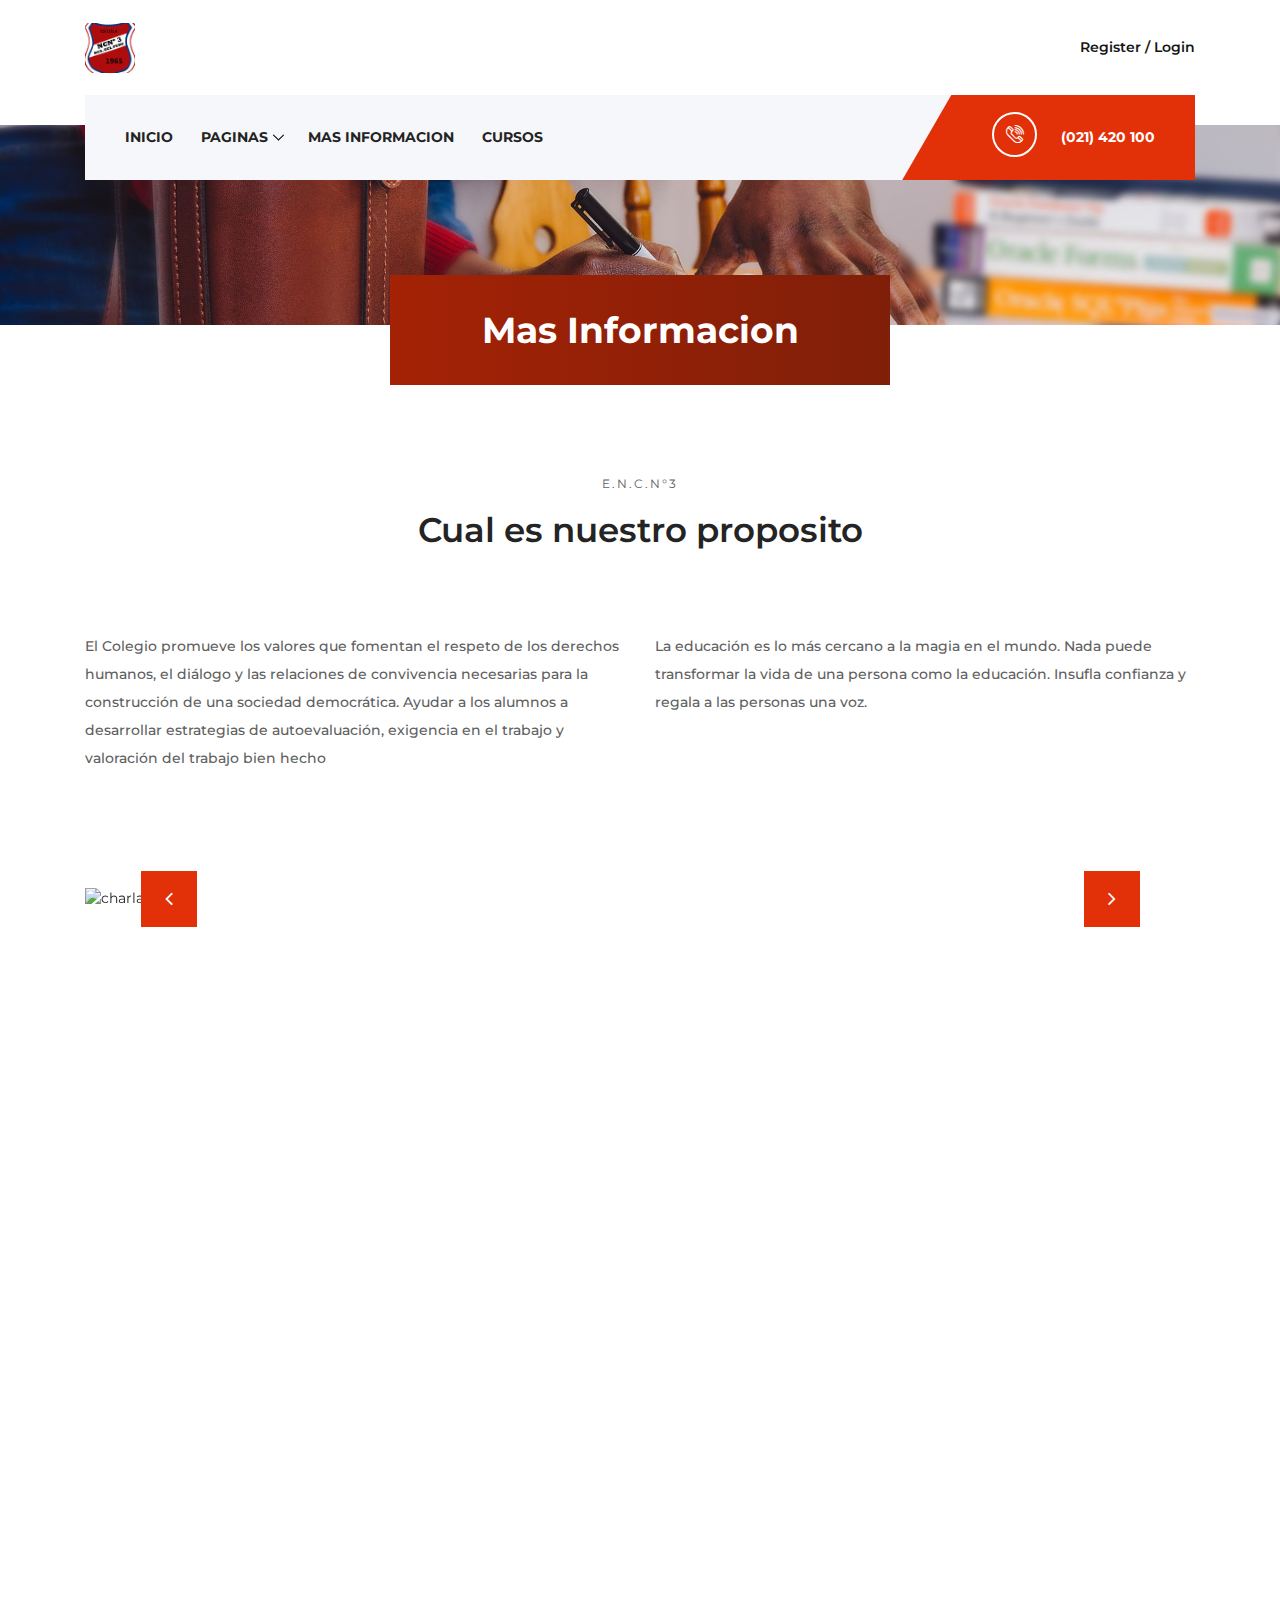
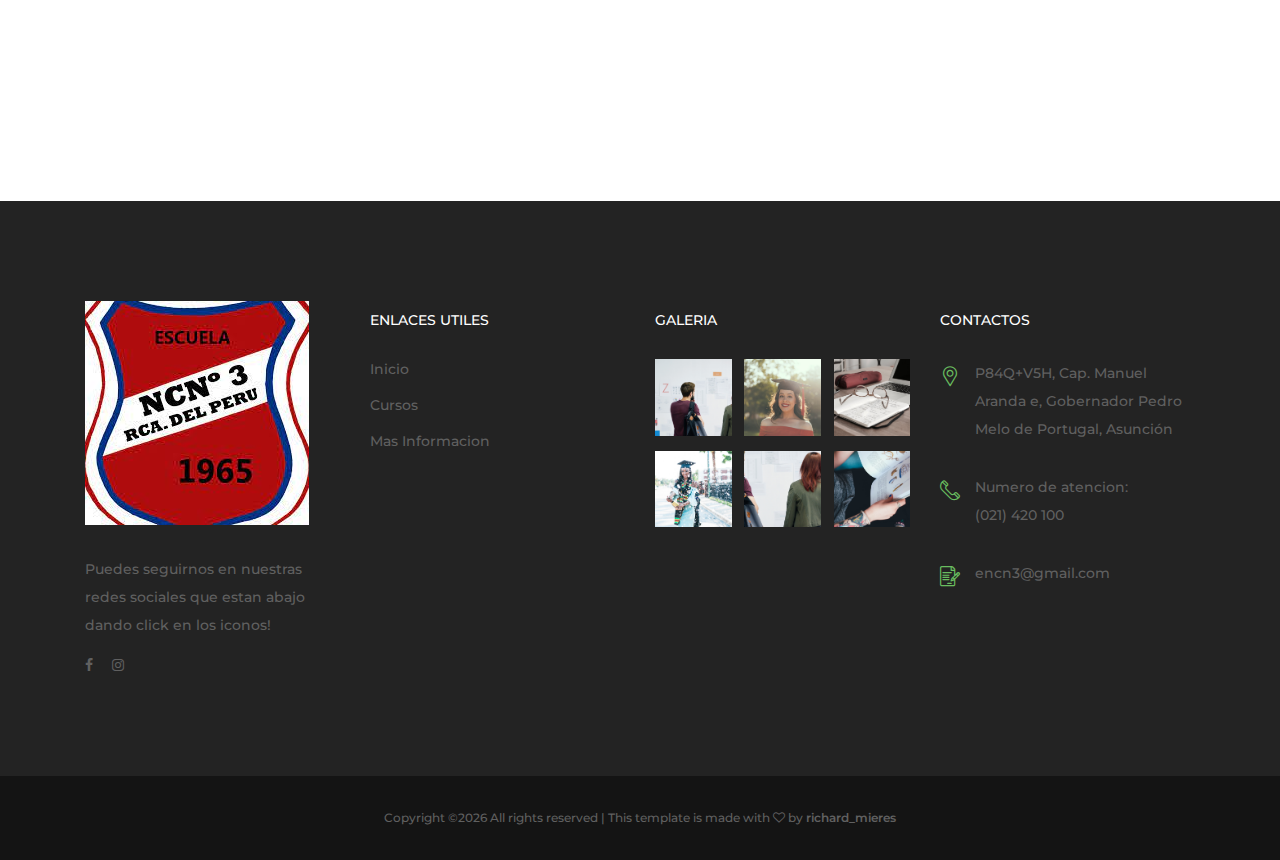
==== commit 711d13b2: "about us actualizado" ====
--- a/about-us.html
+++ b/about-us.html
@@ -78,7 +78,7 @@
                                 </li>
                                 
                                 <li><a href="about-us.html">MAS INFORMACION</a></li>
-                                <li><a href="#">CURSOS</a></li>
+                                <li><a href="course.html">CURSOS</a></li>
                             </ul>
                         </div>
                         <!-- Nav End -->
@@ -118,18 +118,18 @@
             </div>
             <div class="row">
                 <div class="col-12 col-md-6 wow fadeInUp" data-wow-delay="400ms">
-                    <p>Lorem, ipsum dolor sit amet consectetur adipisicing elit. Ut, accusamus! Sequi dicta rerum sapiente eos fugiat, eligendi debitis incidunt ab adipisci obcaecati vitae natus non iure nisi, optio nobis modi?</p>
+                    <p>El Colegio promueve los valores que fomentan el respeto de los derechos humanos, el diálogo y las relaciones de convivencia necesarias para la construcción de una sociedad democrática. Ayudar a los alumnos a desarrollar estrategias de autoevaluación, exigencia en el trabajo y valoración del trabajo bien hecho</p>
                 </div>
                 <div class="col-12 col-md-6 wow fadeInUp" data-wow-delay="500ms">
-                    <p>Lorem ipsum dolor sit amet consectetur adipisicing elit. Eum et unde, suscipit, sunt tempora, neque fugiat nobis ipsa consequatur placeat animi. Nobis voluptate fugit dicta. Nihil, similique dolor. Dolores itaque nihil saepe autem perferendis explicabo iste doloribus cupiditate deserunt amet.</p>
+                    <p>La educación es lo más cercano a la magia en el mundo. Nada puede transformar la vida de una persona como la educación. Insufla confianza y regala a las personas una voz.</p>
                 </div>
             </div>
             <div class="row">
                 <div class="col-12">
                     <div class="about-slides owl-carousel mt-100 wow fadeInUp" data-wow-delay="600ms">
-                        <img src="img/bg-img/bg-3.jpg" alt="">
-                        <img src="img/bg-img/bg-2.jpg" alt="">
-                        <img src="img/bg-img/bg-1.jpg" alt="">
+                        <img src="img/bg-img/slider1.jpg" alt="charla-unide">
+                        <img src="img/bg-img/slider2.jpg" alt="cancha">
+                        <img src="img/bg-img/slider3.jpg" alt="hinmo">
                     </div>
                 </div>
             </div>
@@ -202,7 +202,7 @@
                         <!-- Meta Info -->
                         <div class="teachers-info mt-30">
                             <h5>Prosora Tania</h5>
-                            <span>Gabinete en Software y Hardware</span>
+                            <span>Psicologia</span>
                         </div>
                     </div>
                 </div>
--- a/style.css
+++ b/style.css
@@ -719,7 +719,7 @@
         height: 250px; } }
 
 .popular-course-details-area .single-top-popular-course {
-  margin-bottom: 0; }
+  margin-bottom: 50px; }
   .popular-course-details-area .single-top-popular-course .popular-course-content {
     -webkit-box-flex: 0;
     -ms-flex: 0 0 570px;
@@ -991,7 +991,10 @@
         font-size: 12px;
         color: #69bc5f;
         font-weight: 500; }
-
+        .videovoley {
+          width: 100%;
+          height: 50%;
+        }
 .academy-pagination-area .pagination .page-item .page-link {
   width: 36px;
   height: 36px;
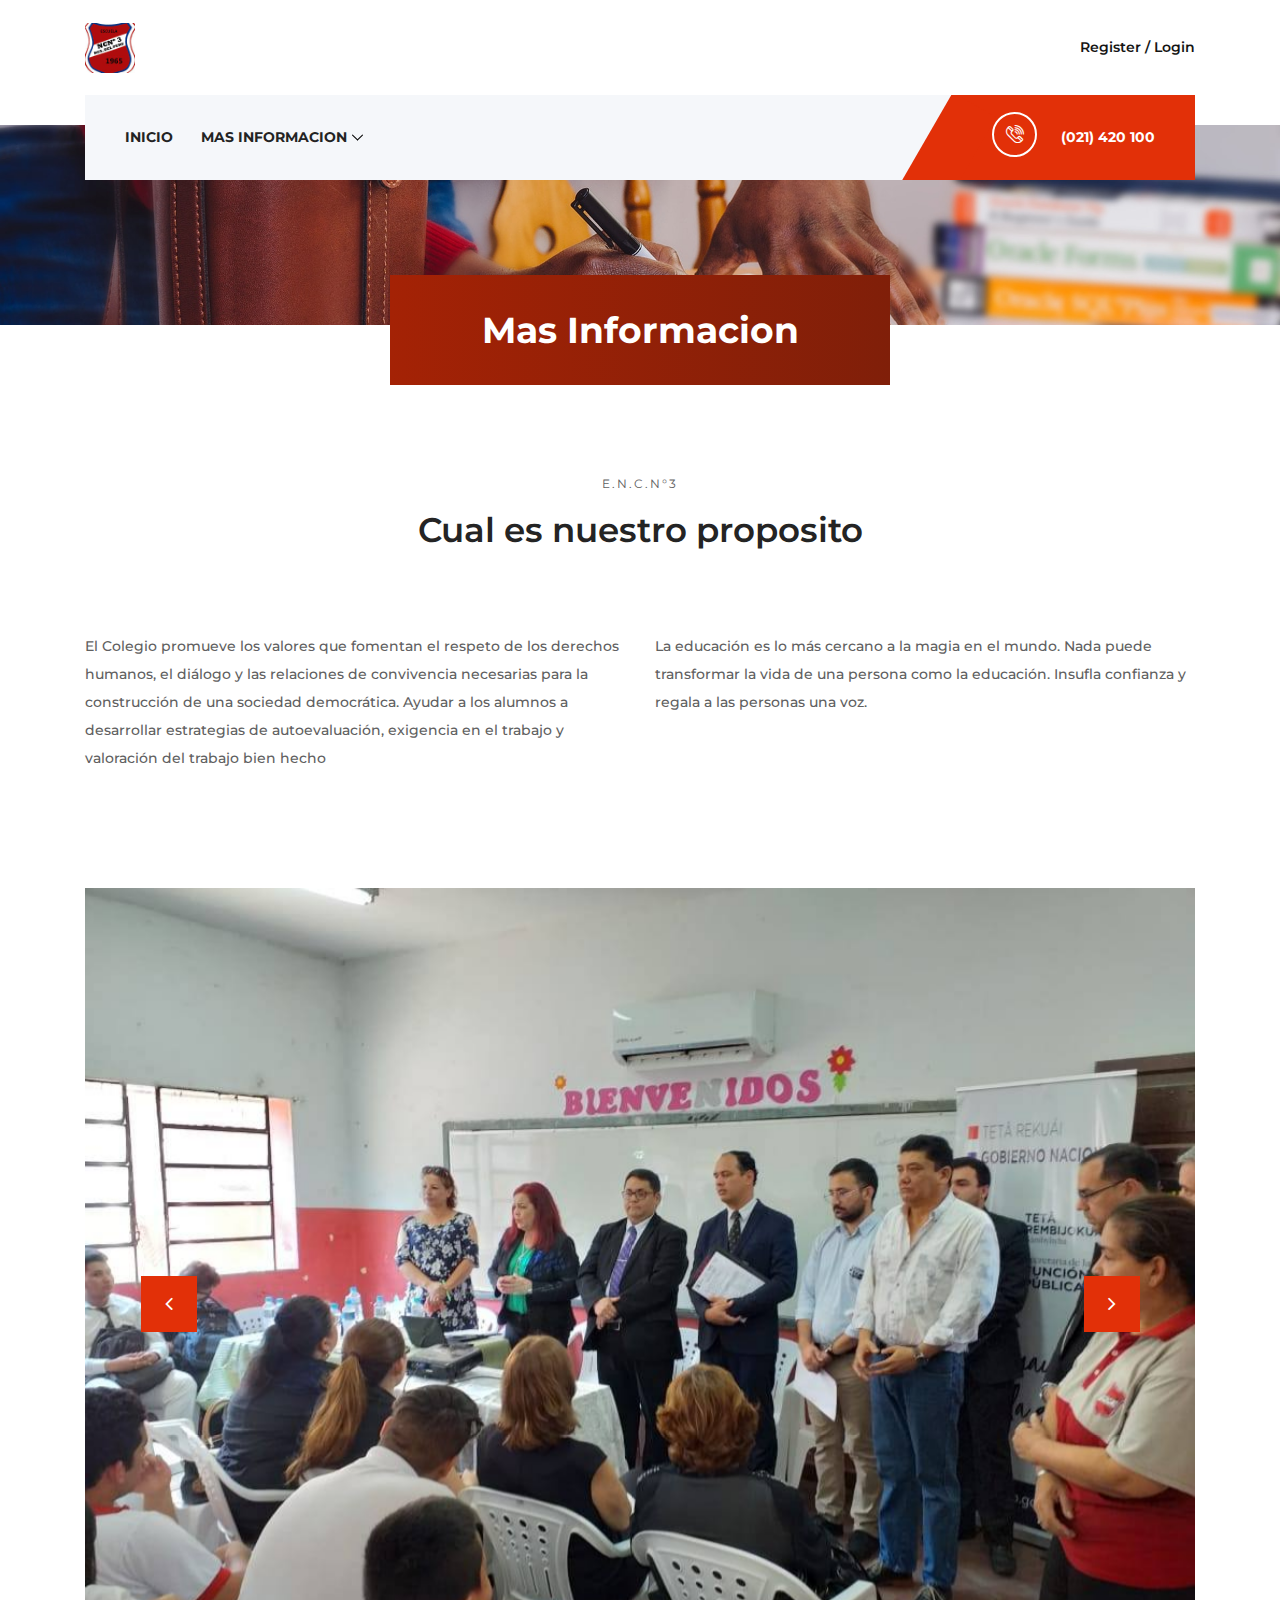
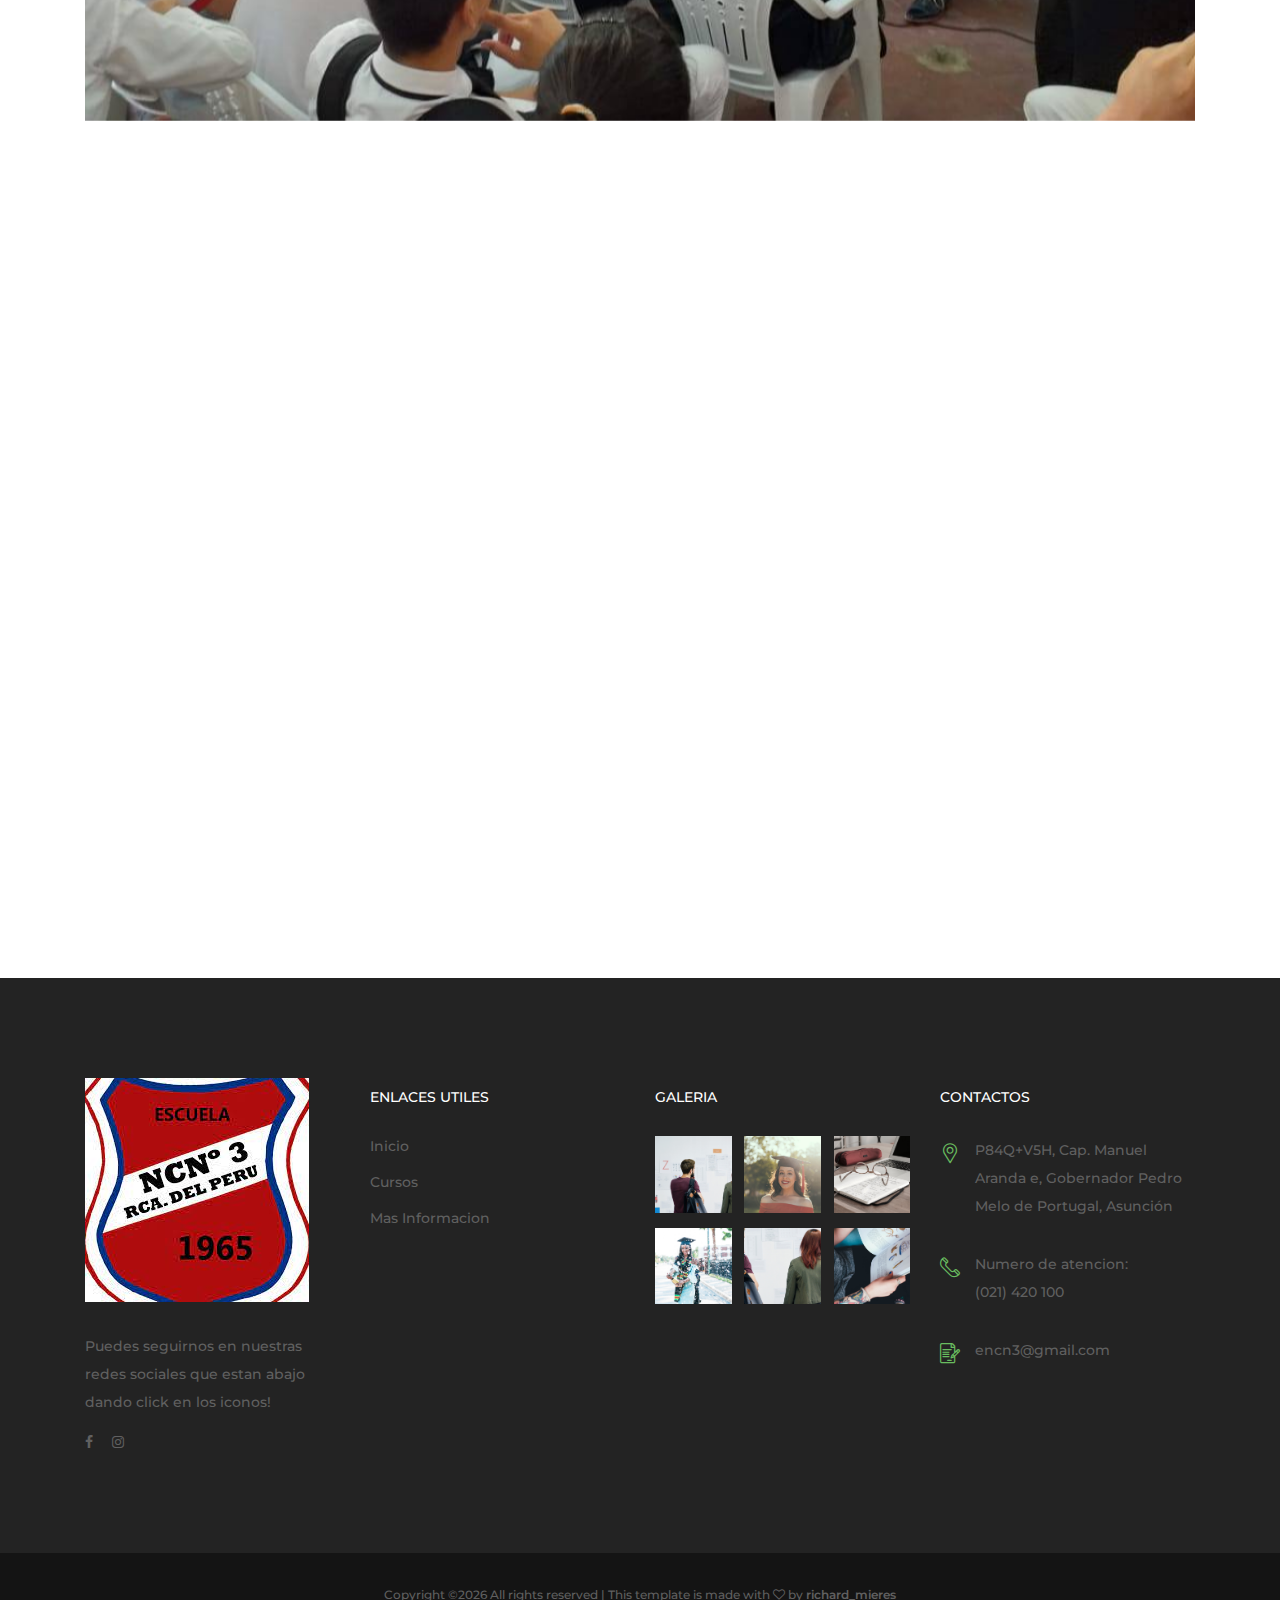
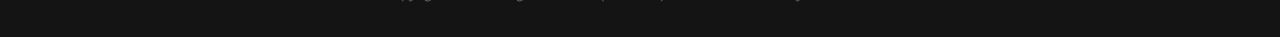
==== commit 48333497: "Actualizacion de Nav" ====
--- a/about-us.html
+++ b/about-us.html
@@ -70,15 +70,13 @@
                         <div class="classynav">
                             <ul>
                                 <li><a href="index.html">INICIO</a></li>
-                                <li><a href="#">PAGINAS</a>
+                                <li><a href="#">Mas Informacion</a>
                                     <ul class="dropdown">
-                                        <li><a href="blog.html">Blog</a></li>
-                                        <li><a href="#">ELEMENTOS</a></li>
+                                        <li><a href="blog.html">Noticias</a></li>
+                                        <li><a href="course.html">CURSOS</a></li>
+                                        <li><a href="contact.html">Contactanos</a></li>
                                     </ul>
                                 </li>
-                                
-                                <li><a href="about-us.html">MAS INFORMACION</a></li>
-                                <li><a href="course.html">CURSOS</a></li>
                             </ul>
                         </div>
                         <!-- Nav End -->
@@ -144,7 +142,7 @@
                 <div class="col-12">
                     <div class="section-heading text-center mx-auto wow fadeInUp" data-wow-delay="300ms">
                         <span class="profesores">The Best</span>
-                        <h3>Algunos profesores</h3>
+                        <h3 id="Profesores">Algunos profesores</h3>
                     </div>
                 </div>
             </div>
@@ -155,7 +153,7 @@
                     <div class="single-teachers-area text-center mb-100 wow fadeInUp" data-wow-delay="400ms">
                         <!-- Thumbnail -->
                         <div class="teachers-thumbnail">
-                            <img src="img/bg-img/tea1.jpg" alt="">
+                            <img src="img/bg-img/sinfoto.webp" alt="">
                         </div>
                         <!-- Meta Info -->
                         <div class="teachers-info mt-30">
@@ -169,7 +167,7 @@
                     <div class="single-teachers-area text-center mb-100 wow fadeInUp" data-wow-delay="500ms">
                         <!-- Thumbnail -->
                         <div class="teachers-thumbnail">
-                            <img src="img/bg-img/tea2.jpg" alt="">
+                            <img src="img/bg-img/sinfoto.webp" alt="">
                         </div>
                         <!-- Meta Info -->
                         <div class="teachers-info mt-30">
@@ -183,7 +181,7 @@
                     <div class="single-teachers-area text-center mb-100 wow fadeInUp" data-wow-delay="600ms">
                         <!-- Thumbnail -->
                         <div class="teachers-thumbnail">
-                            <img src="img/bg-img/tea3.jpg" alt="">
+                            <img src="img/bg-img/sinfoto.webp" alt="">
                         </div>
                         <!-- Meta Info -->
                         <div class="teachers-info mt-30">
@@ -197,7 +195,7 @@
                     <div class="single-teachers-area text-center mb-100 wow fadeInUp" data-wow-delay="700ms">
                         <!-- Thumbnail -->
                         <div class="teachers-thumbnail">
-                            <img src="img/bg-img/tea4.jpg" alt="">
+                            <img src="img/bg-img/sinfoto.webp" alt="">
                         </div>
                         <!-- Meta Info -->
                         <div class="teachers-info mt-30">
--- a/style.css
+++ b/style.css
@@ -623,6 +623,29 @@
 .single-course-area:hover .course-content h4, .single-course-area:focus .course-content h4 {
   color: #69bc5f; }
 
+
+.Tec_infoimg {
+  height: 600px;
+  width: 100%;
+}
+
+.information_course {
+  margin: 40px;
+}
+
+
+.subtex {
+  font-family: "Montserrat", sans-serif;
+  font-size: 30px;
+  margin: 20px 10px;
+  text-align: center;
+}
+
+.pcourse {
+  font-size: 15px;
+  padding: 10px;
+}
+
 /* Testimonials Area CSS */
 .single-testimonial-area {
   position: relative;
@@ -942,8 +965,7 @@
     text-align: center;
     font-size: 22px;
     font-weight: 700;
-    -webkit-transition-duration: 500ms;
-    transition-duration: 500ms; }
+    }
     @media only screen and (max-width: 767px) {
       .about-slides .owl-prev,
       .about-slides .owl-next {
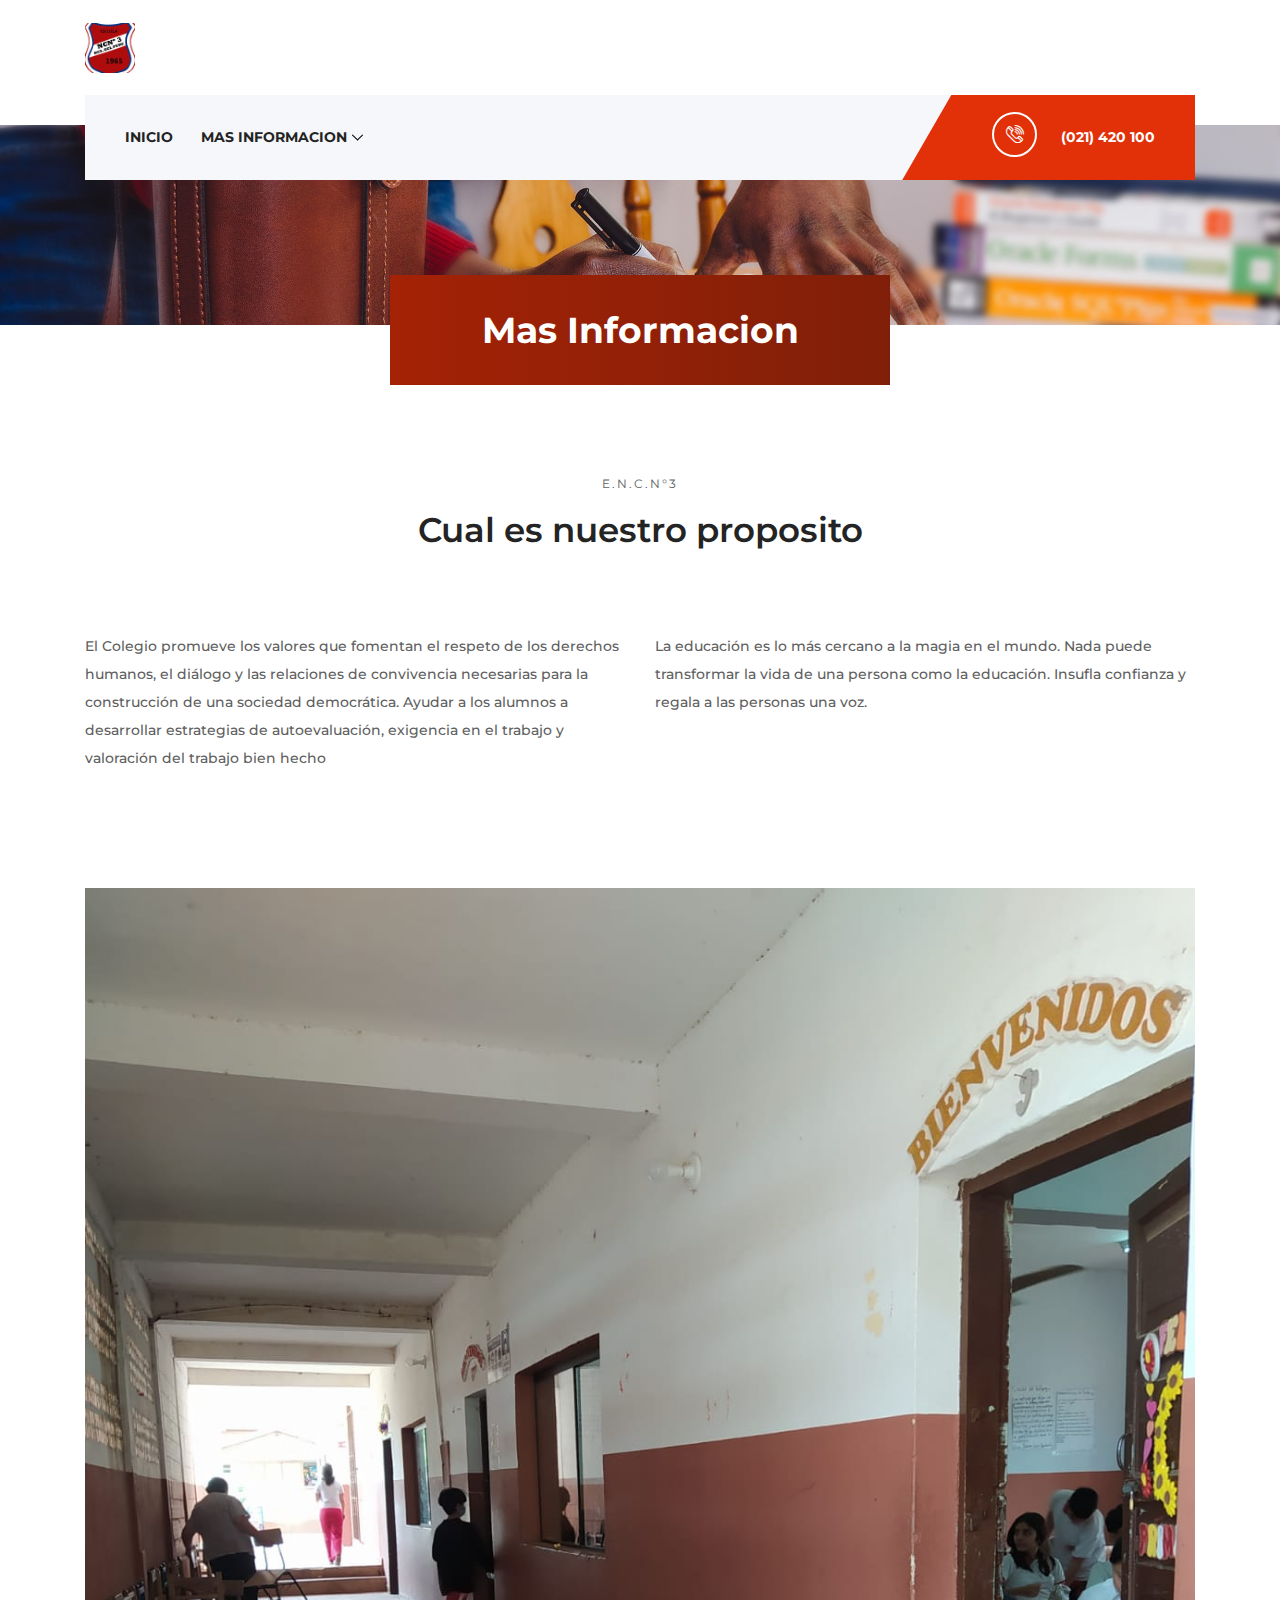
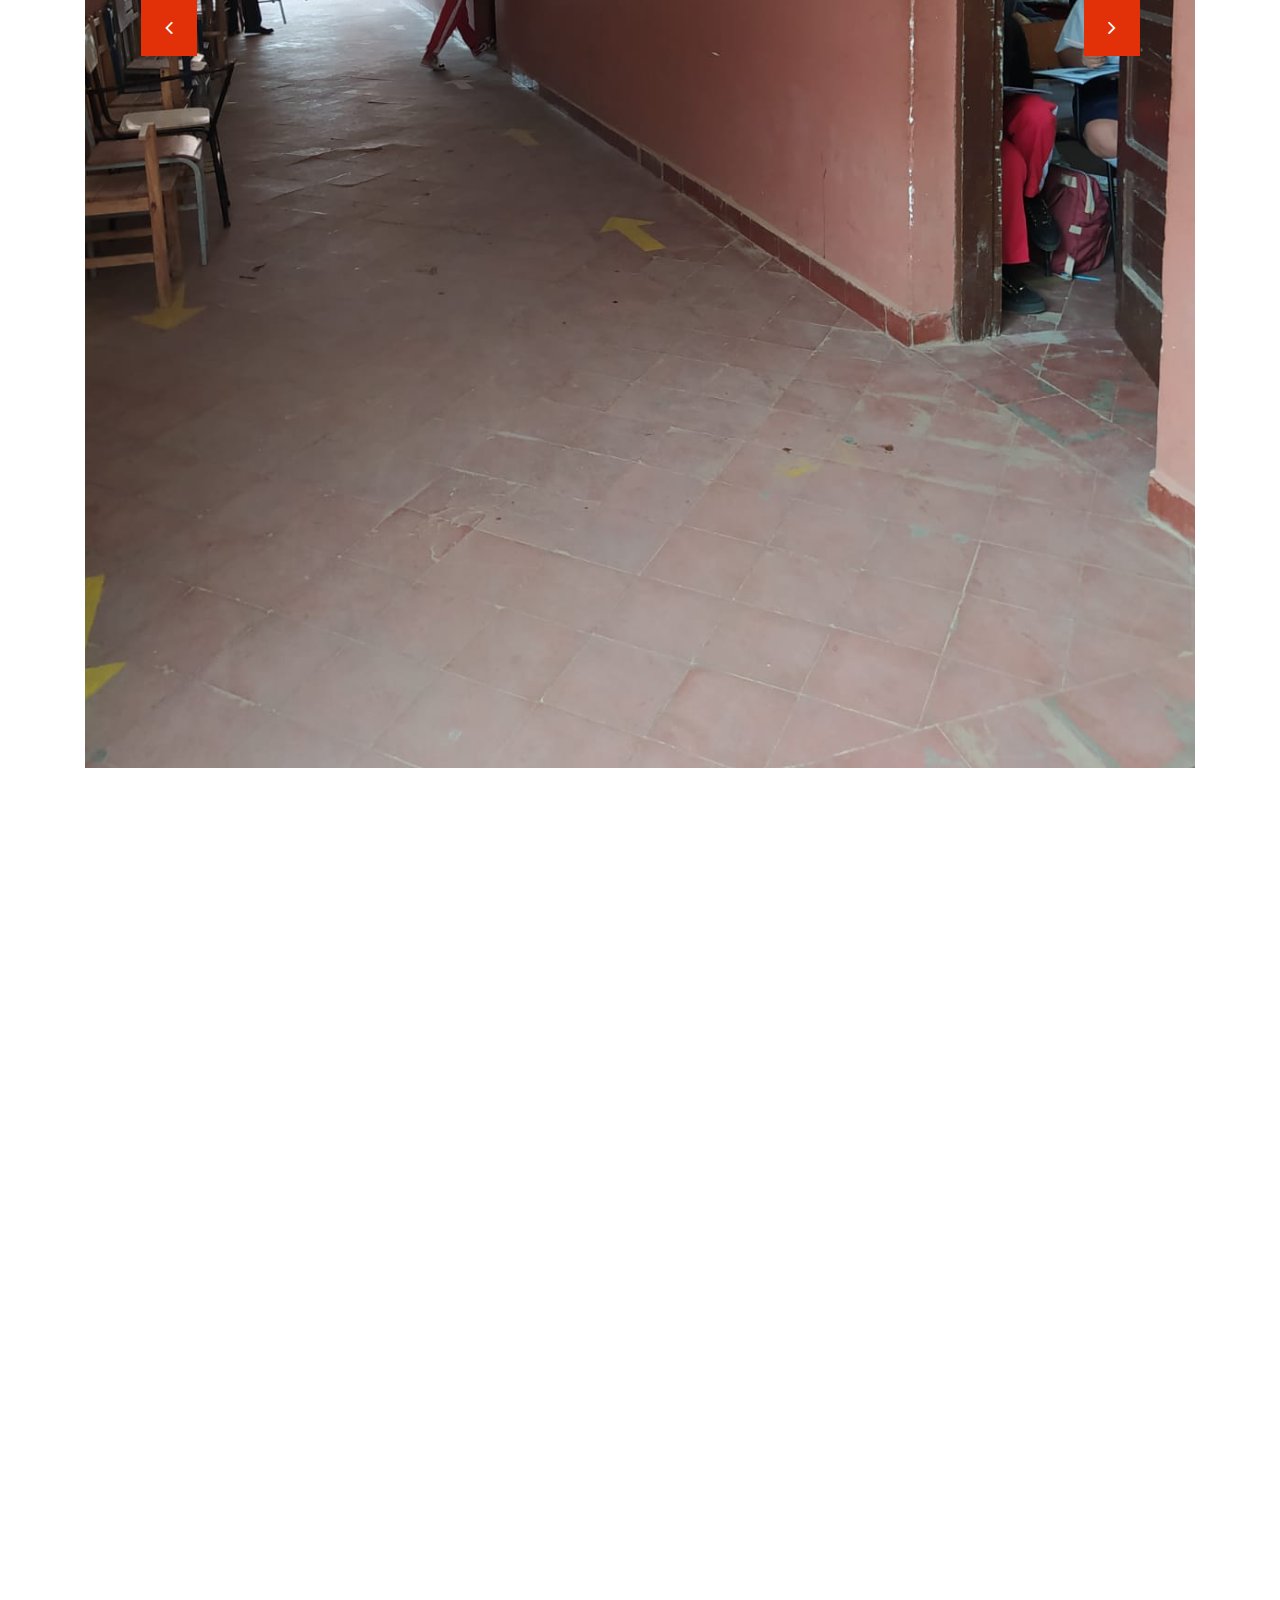
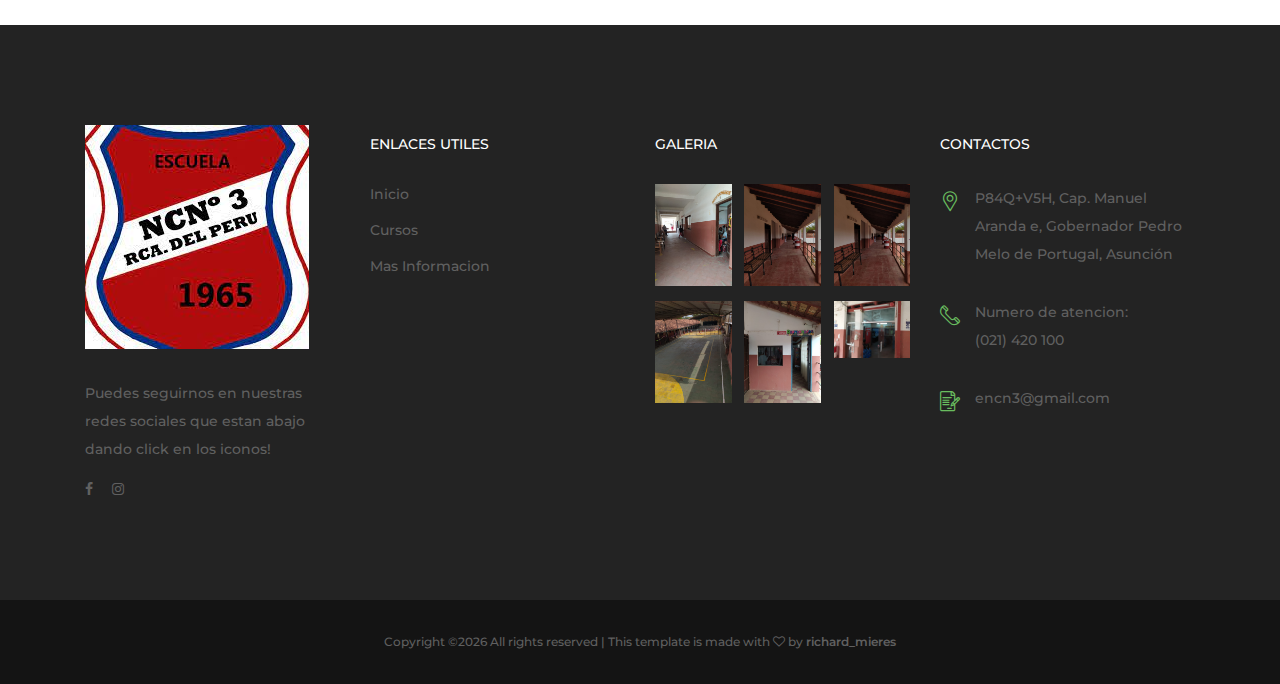
==== commit b09f994d: "actualizacion" ====
--- a/about-us.html
+++ b/about-us.html
@@ -38,7 +38,7 @@
                                 <a href="index.html"><img src="img/core-img/encn3.jpg" alt=""></a>
                             </div>
                             <div class="login-content">
-                                <a href="#">Register / Login</a>
+                                  <!-- ##### <a href="#">Register / Login</a>  ##### -->
                             </div>
                         </div>
                     </div>
@@ -124,10 +124,21 @@
             </div>
             <div class="row">
                 <div class="col-12">
-                    <div class="about-slides owl-carousel mt-100 wow fadeInUp" data-wow-delay="600ms">
+                    <div class="about-slides owl-carousel mt-100 wow fadeInUp info" data-wow-delay="600ms">
+                        
+                        <img src="img/bg-img/coleg2.jfif" alt="">                       
+                        <img src="img/bg-img/coleg4.jfif" alt="">
+                        <img src="img/bg-img/coleg5.jfif" alt="">
+                        <img src="img/bg-img/coleg6.jfif" alt="">
+                        <img src="img/bg-img/coleg8.jfif" alt="">
+                        <img src="img/bg-img/coleg.jfif" alt="">
+                        <img src="img/bg-img/coleg1.jfif" alt="">
+                        <img src="img/bg-img/coleg3.jfif" alt="">
+                        <img src="img/bg-img/coleg7.jfif" alt="">
                         <img src="img/bg-img/slider1.jpg" alt="charla-unide">
                         <img src="img/bg-img/slider2.jpg" alt="cancha">
                         <img src="img/bg-img/slider3.jpg" alt="hinmo">
+                    </div>                        
                     </div>
                 </div>
             </div>
@@ -257,12 +268,12 @@
                             <h6>Galeria</h6>
                         </div>
                         <div class="gallery-list d-flex justify-content-between flex-wrap">
-                            <a href="img/bg-img/gallery1.jpg" class="gallery-img" title="Gallery Image 1"><img src="img/bg-img/gallery1.jpg" alt=""></a>
-                            <a href="img/bg-img/gallery2.jpg" class="gallery-img" title="Gallery Image 2"><img src="img/bg-img/gallery2.jpg" alt=""></a>
-                            <a href="img/bg-img/gallery3.jpg" class="gallery-img" title="Gallery Image 3"><img src="img/bg-img/gallery3.jpg" alt=""></a>
-                            <a href="img/bg-img/gallery4.jpg" class="gallery-img" title="Gallery Image 4"><img src="img/bg-img/gallery4.jpg" alt=""></a>
-                            <a href="img/bg-img/gallery5.jpg" class="gallery-img" title="Gallery Image 5"><img src="img/bg-img/gallery5.jpg" alt=""></a>
-                            <a href="img/bg-img/gallery6.jpg" class="gallery-img" title="Gallery Image 6"><img src="img/bg-img/gallery6.jpg" alt=""></a>
+                            <a href="img/bg-img/coleg2.jfif" class="gallery-img" title="Gallery Image 1"><img src="img/bg-img/coleg2.jfif" alt=""></a>
+                            <a href="img/bg-img/coleg4.jfif" class="gallery-img" title="Gallery Image 2"><img src="img/bg-img/coleg4.jfif" alt=""></a>
+                            <a href="img/bg-img/coleg5.jfif" class="gallery-img" title="Gallery Image 3"><img src="img/bg-img/coleg4.jfif" alt=""></a>
+                            <a href="img/bg-img/coleg6.jfif" class="gallery-img" title="Gallery Image 4"><img src="img/bg-img/coleg5.jfif" alt=""></a>
+                            <a href="img/bg-img/coleg8.jfif" class="gallery-img" title="Gallery Image 5"><img src="img/bg-img/coleg6.jfif" alt=""></a>
+                            <a href="img/bg-img/coleg.jfif" class="gallery-img" title="Gallery Image 6"><img src="img/bg-img/coleg.jfif" alt=""></a>
                         </div>
                     </div>
                 </div>
--- a/style.css
+++ b/style.css
@@ -633,7 +633,10 @@
   margin: 40px;
 }
 
-
+.noticias {
+  width: 100%;
+  margin-top: 60px;
+}
 .subtex {
   font-family: "Montserrat", sans-serif;
   font-size: 30px;
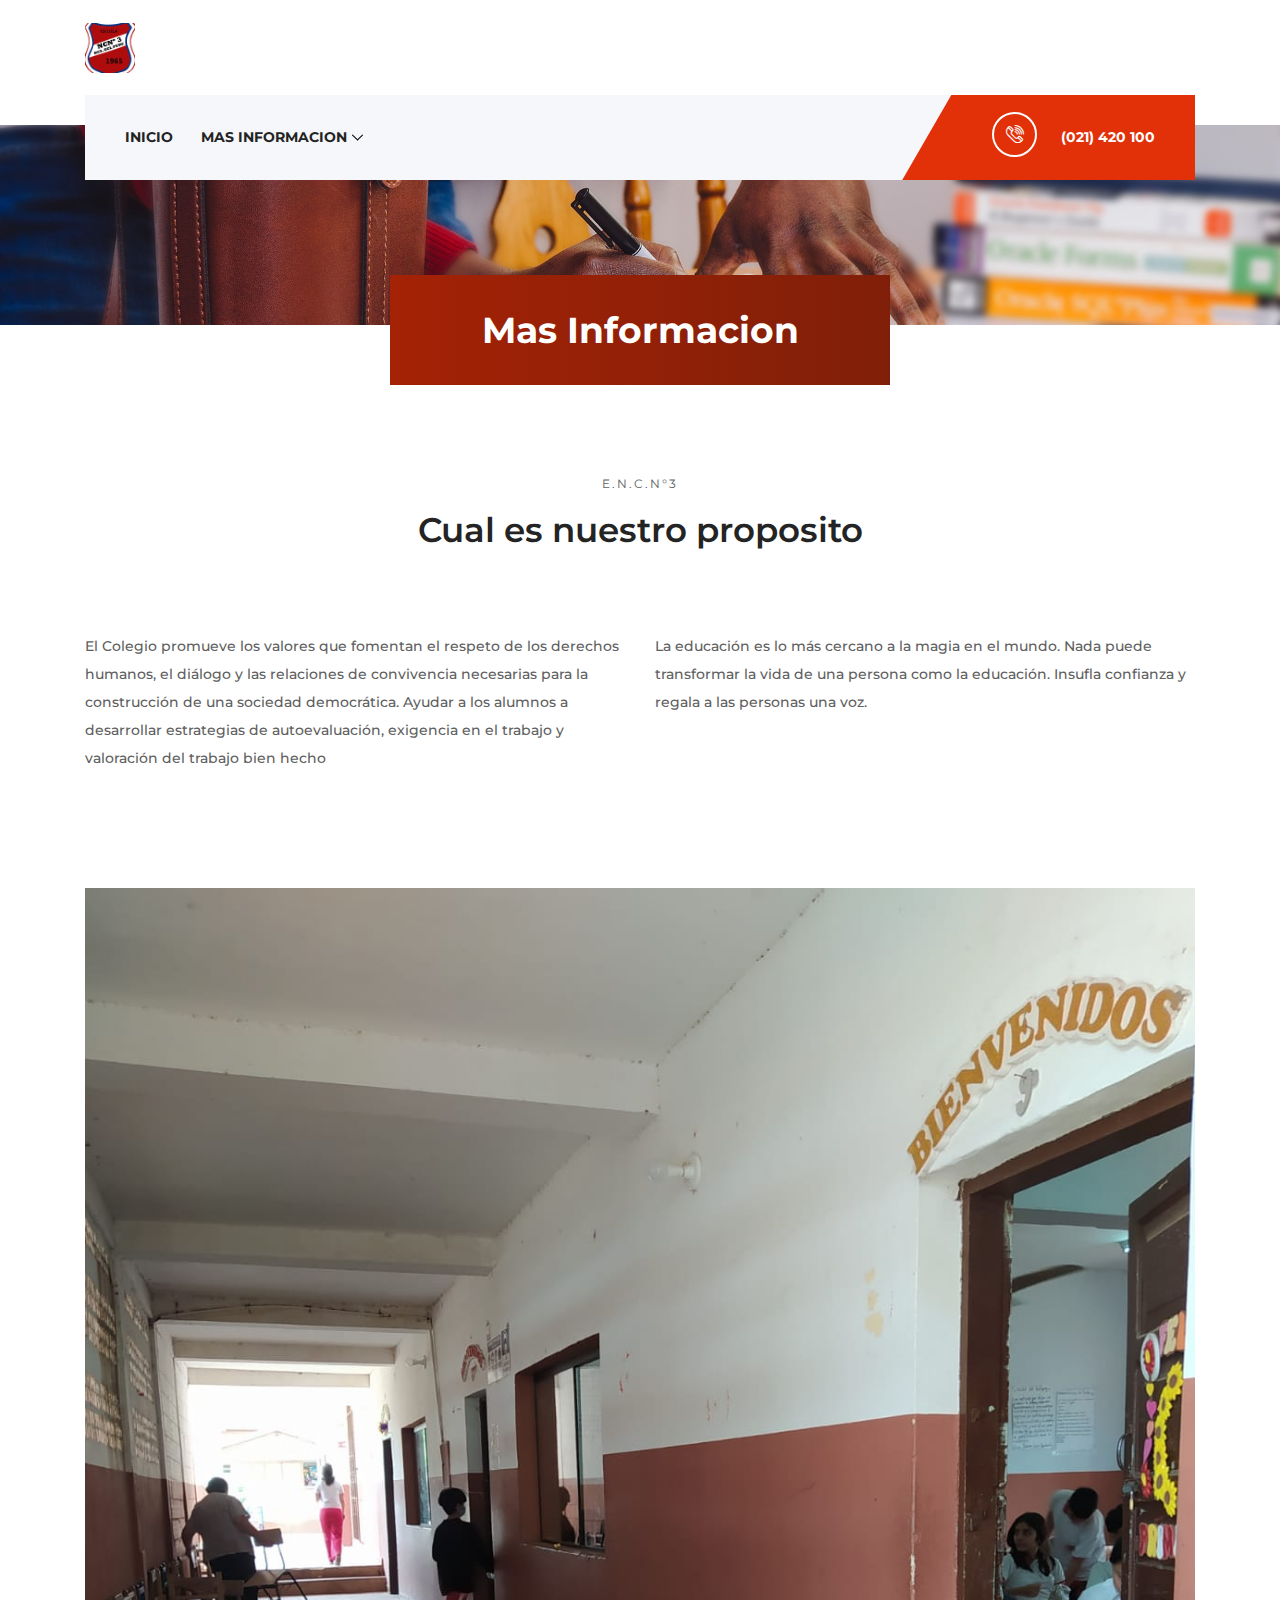
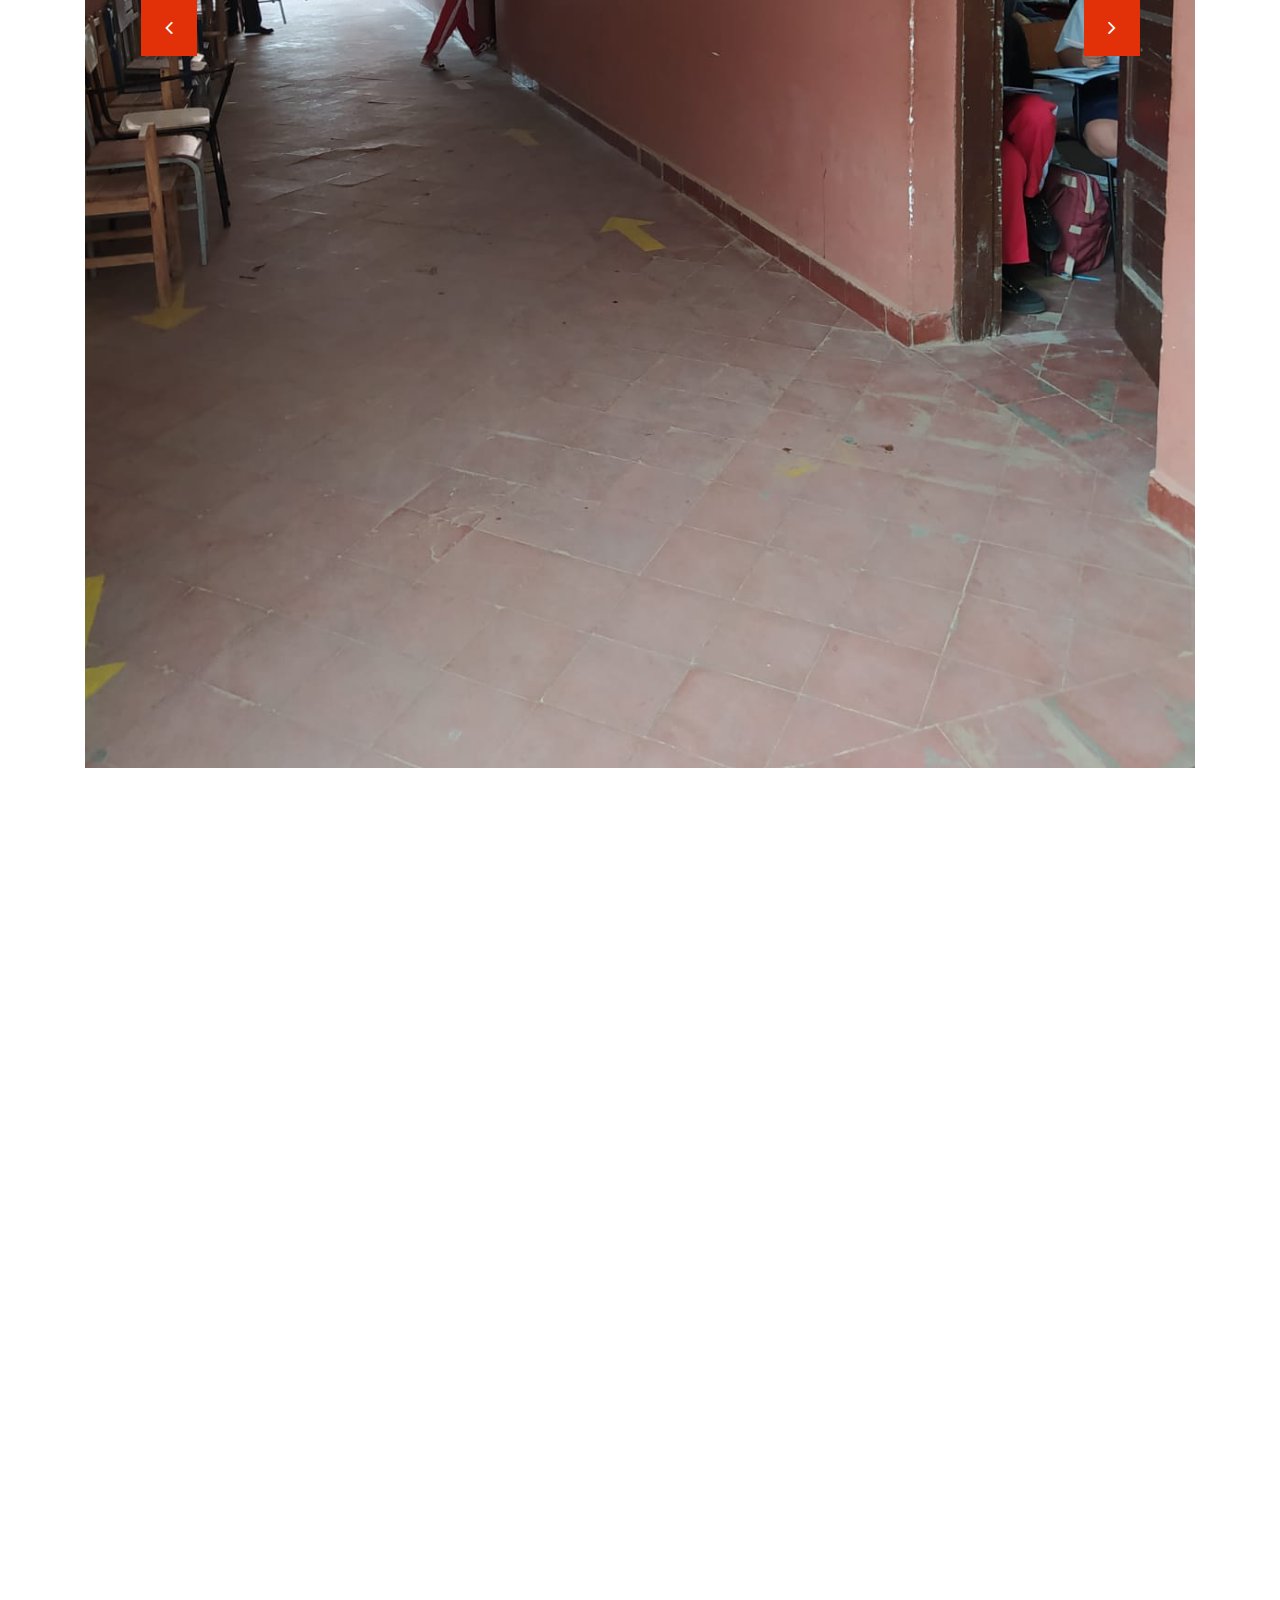
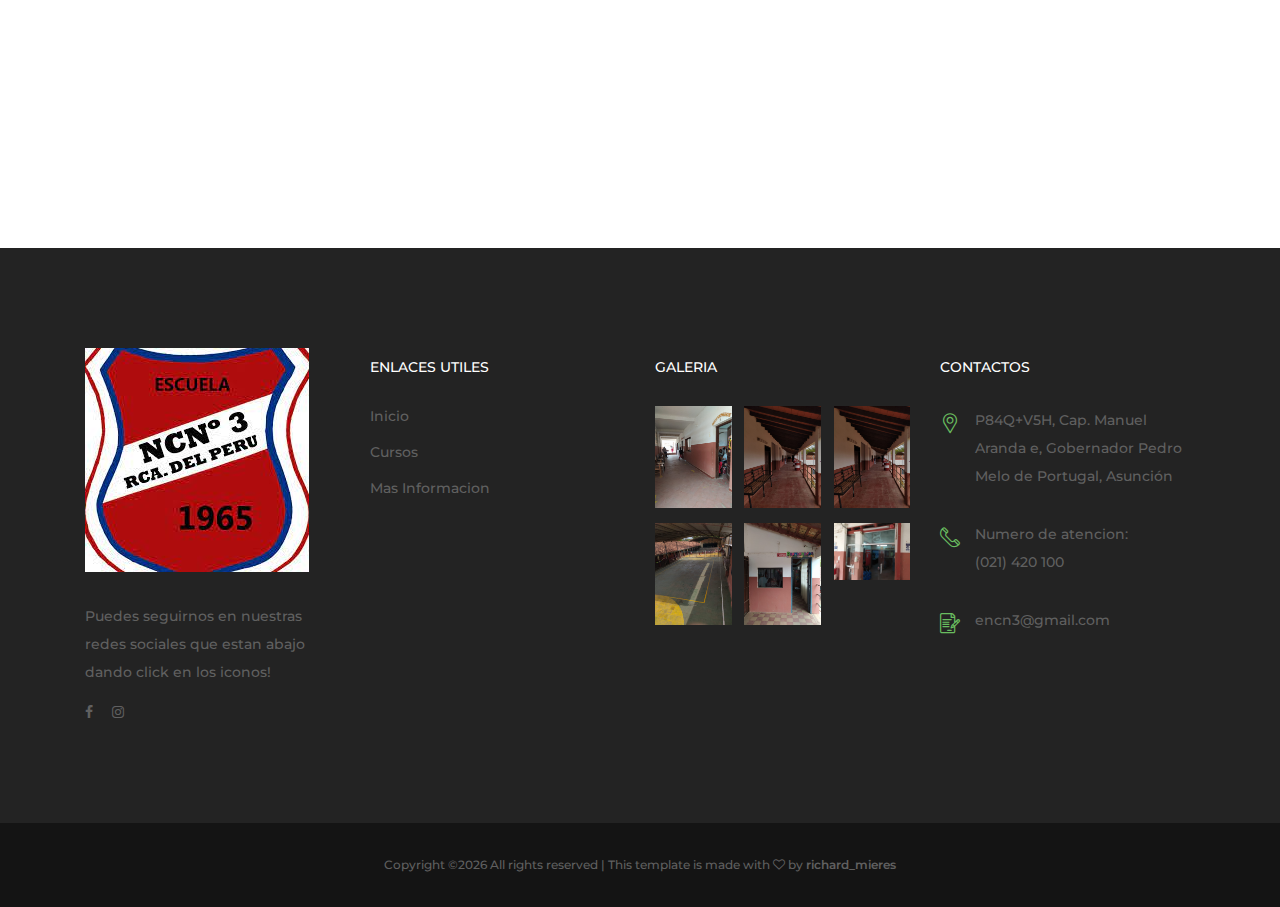
==== commit 34659aff: "cambios" ====
--- a/about-us.html
+++ b/about-us.html
@@ -142,8 +142,25 @@
                     </div>
                 </div>
             </div>
-        </div>
+            <div class="row">
+                <div class="col-12">
+                    <div class="section-heading text-center mx-auto wow fadeInUp" data-wow-delay="300ms">
+                        <span>Leer mas</span>
+                        <h3>Historia del Colegio</h3>
+                    </div>
+                </div>
+            </div>          
+        </div>
+        <div class="row">
+            <div class="col-12">
+                <div class="view-all text-center wow fadeInUp" data-wow-delay="800ms">
+                    <a href="Historia-Comercio 3.docx" target="_blank" class="btn academy-btn section-padding-100">Abrir documento word</a>
+                </div>
+            </div>
+        </div>
+        
     </section>
+
     <!-- ##### About Us Area End ##### -->
 
     <!-- ##### Team Area Start ##### -->
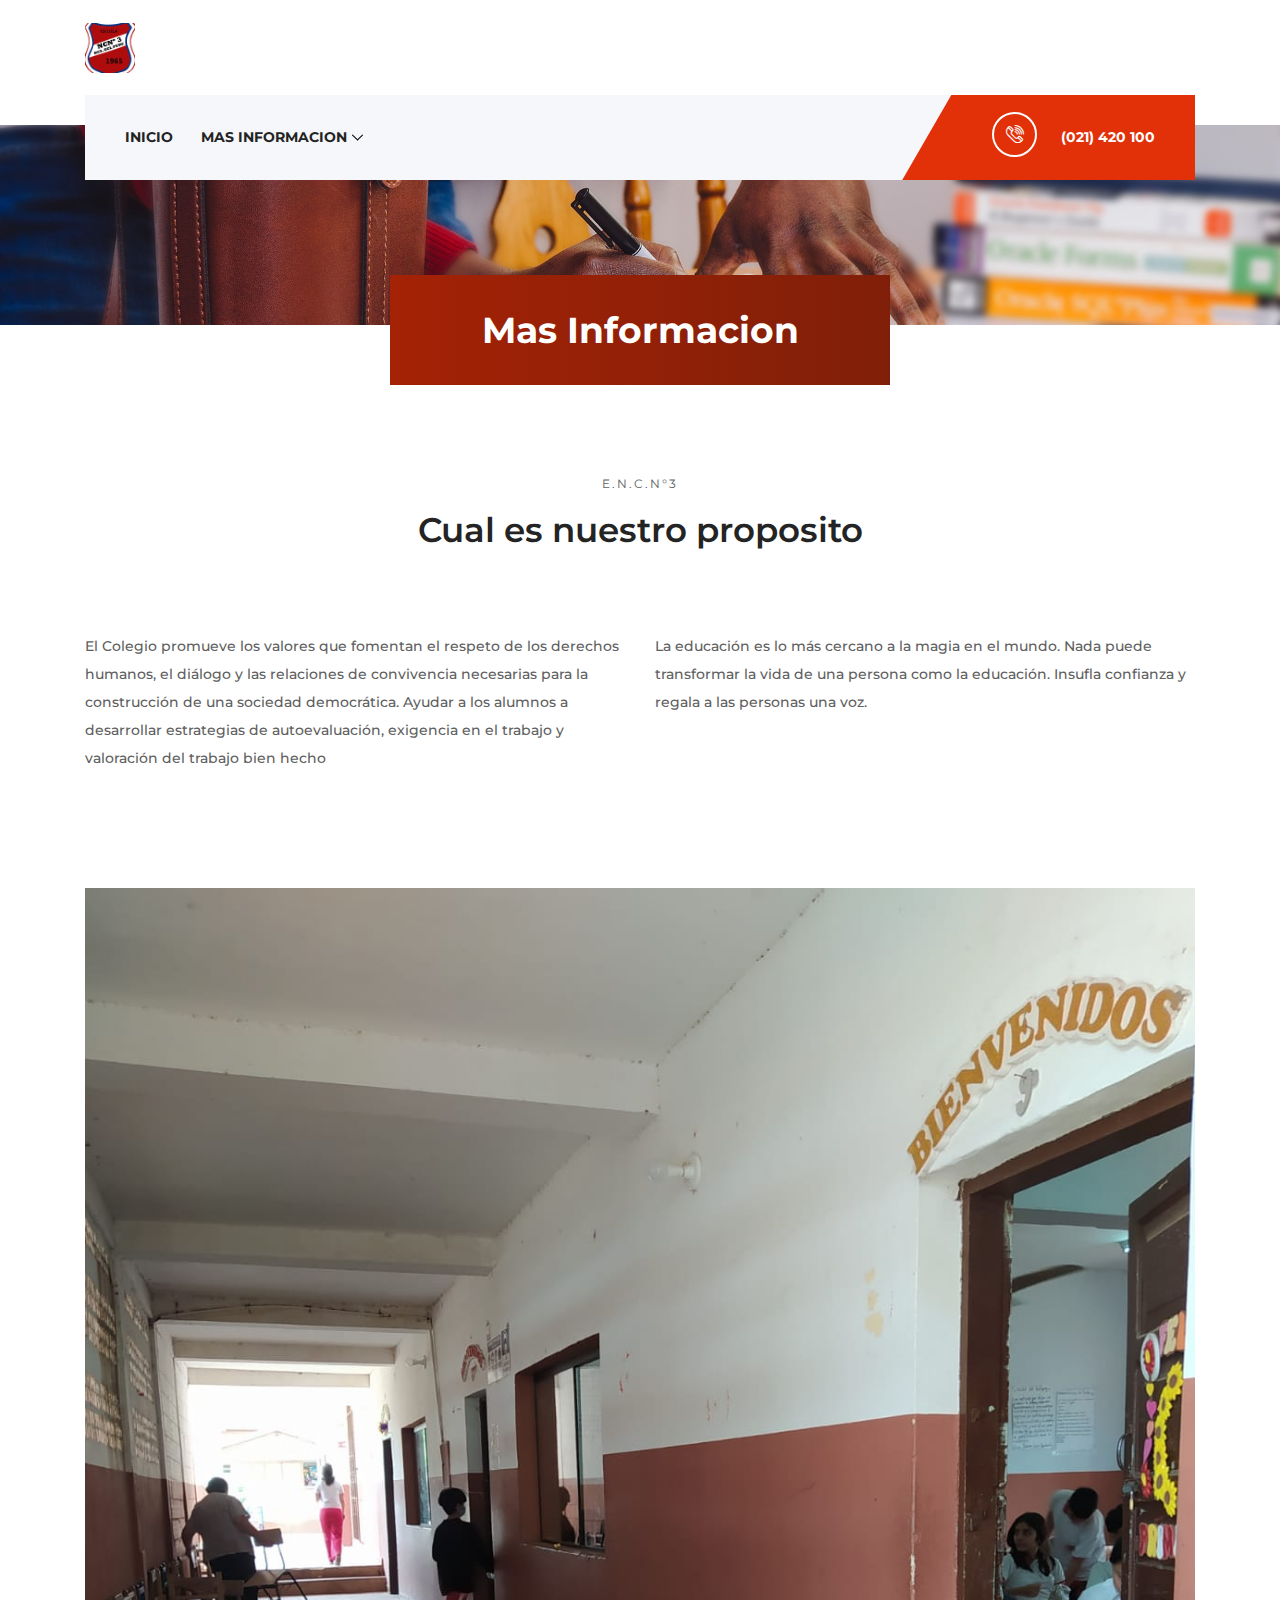
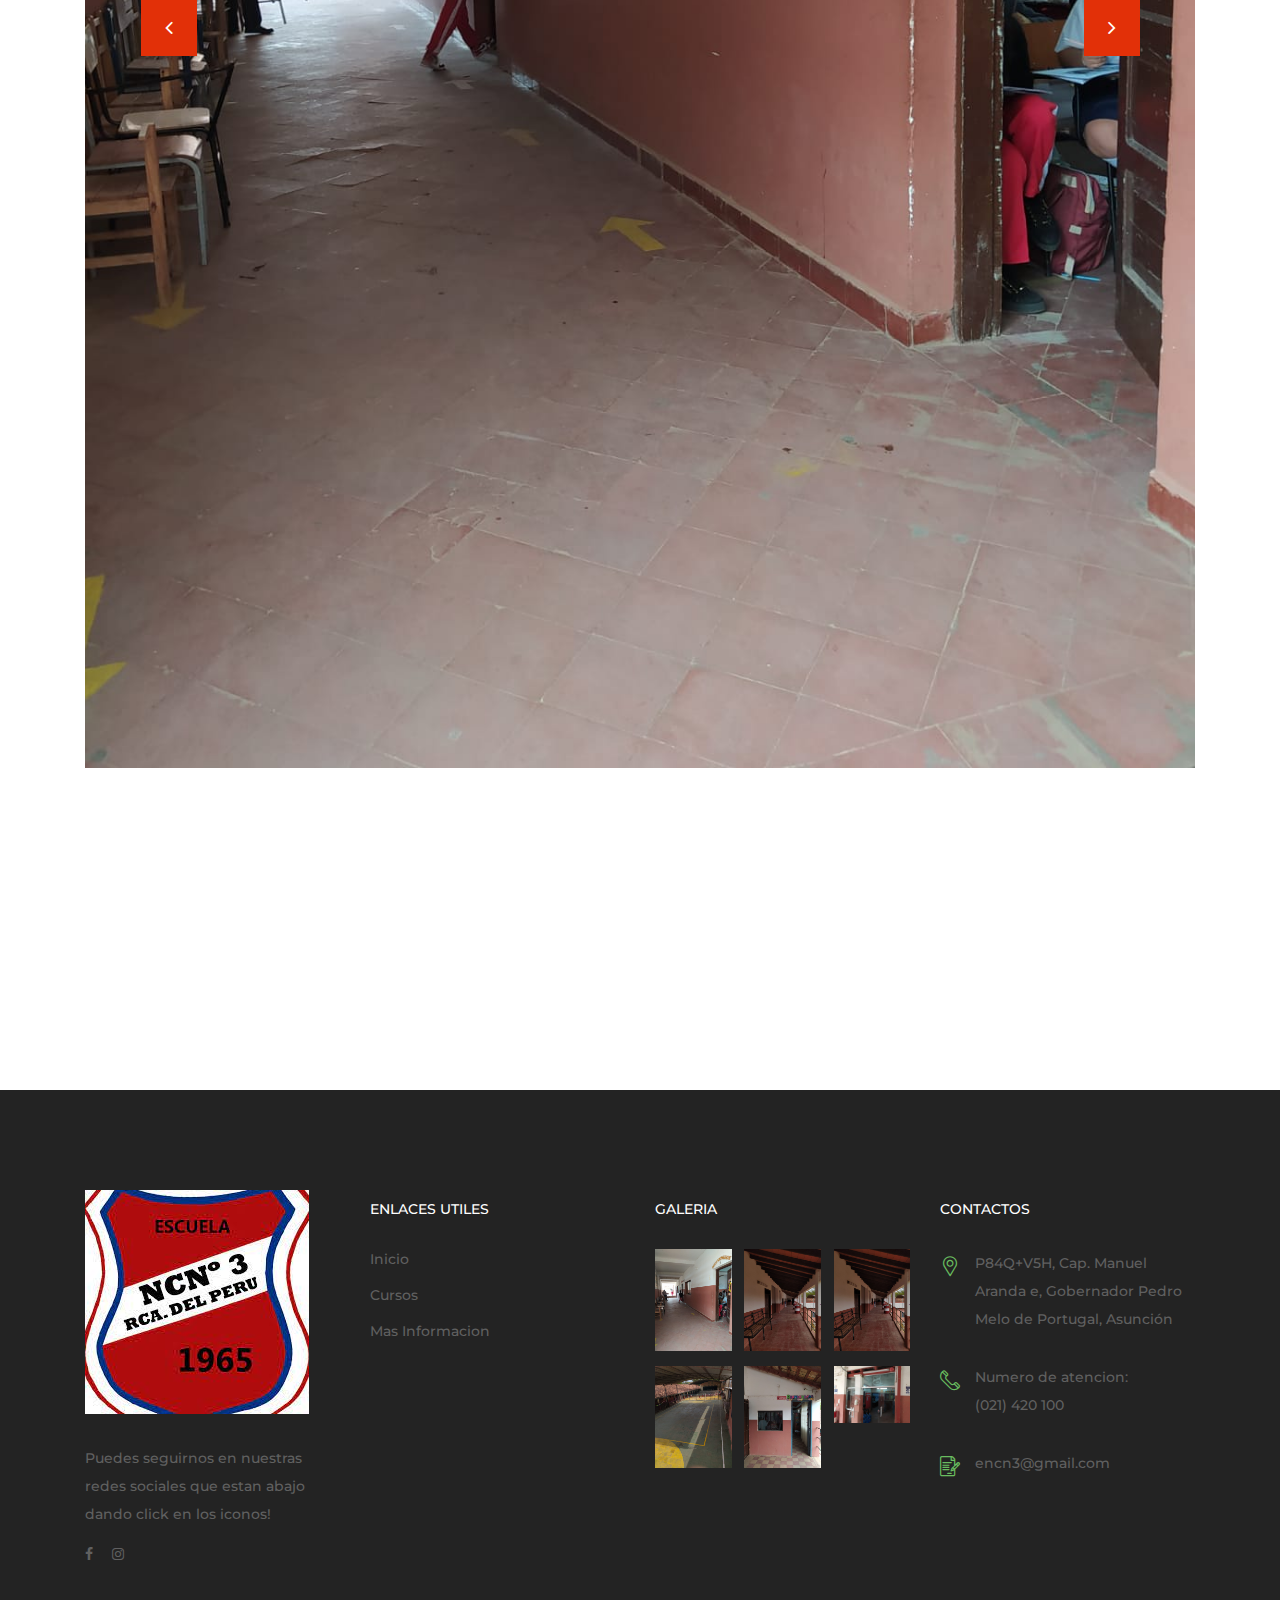
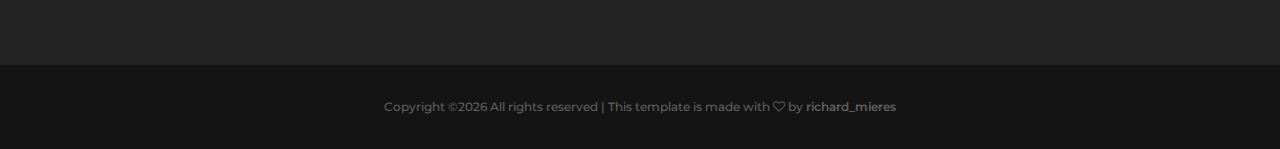
==== commit b5a5baf2: "Final." ====
--- a/about-us.html
+++ b/about-us.html
@@ -163,87 +163,7 @@
 
     <!-- ##### About Us Area End ##### -->
 
-    <!-- ##### Team Area Start ##### -->
-    <section class="teachers-area section-padding-0-100">
-        <div class="container">
-            <div class="row">
-                <div class="col-12">
-                    <div class="section-heading text-center mx-auto wow fadeInUp" data-wow-delay="300ms">
-                        <span class="profesores">The Best</span>
-                        <h3 id="Profesores">Algunos profesores</h3>
-                    </div>
-                </div>
-            </div>
-
-            <div class="row">
-                <!-- Single Teachers -->
-                <div class="col-12 col-sm-6 col-lg-3">
-                    <div class="single-teachers-area text-center mb-100 wow fadeInUp" data-wow-delay="400ms">
-                        <!-- Thumbnail -->
-                        <div class="teachers-thumbnail">
-                            <img src="img/bg-img/sinfoto.webp" alt="">
-                        </div>
-                        <!-- Meta Info -->
-                        <div class="teachers-info mt-30">
-                            <h5>Maria</h5>
-                            <span>Profesor de Marketing</span>
-                        </div>
-                    </div>
-                </div>
-                <!-- Single Teachers -->
-                <div class="col-12 col-sm-6 col-lg-3">
-                    <div class="single-teachers-area text-center mb-100 wow fadeInUp" data-wow-delay="500ms">
-                        <!-- Thumbnail -->
-                        <div class="teachers-thumbnail">
-                            <img src="img/bg-img/sinfoto.webp" alt="">
-                        </div>
-                        <!-- Meta Info -->
-                        <div class="teachers-info mt-30">
-                            <h5>Pedro</h5>
-                            <span>Ciencias Naturales, Salud y Fisica</span>
-                        </div>
-                    </div>
-                </div>
-                <!-- Single Teachers -->
-                <div class="col-12 col-sm-6 col-lg-3">
-                    <div class="single-teachers-area text-center mb-100 wow fadeInUp" data-wow-delay="600ms">
-                        <!-- Thumbnail -->
-                        <div class="teachers-thumbnail">
-                            <img src="img/bg-img/sinfoto.webp" alt="">
-                        </div>
-                        <!-- Meta Info -->
-                        <div class="teachers-info mt-30">
-                            <h5>Carlos Magno</h5>
-                            <span>Profesor de E. Fisica</span>
-                        </div>
-                    </div>
-                </div>
-                <!-- Single Teachers -->
-                <div class="col-12 col-sm-6 col-lg-3">
-                    <div class="single-teachers-area text-center mb-100 wow fadeInUp" data-wow-delay="700ms">
-                        <!-- Thumbnail -->
-                        <div class="teachers-thumbnail">
-                            <img src="img/bg-img/sinfoto.webp" alt="">
-                        </div>
-                        <!-- Meta Info -->
-                        <div class="teachers-info mt-30">
-                            <h5>Prosora Tania</h5>
-                            <span>Psicologia</span>
-                        </div>
-                    </div>
-                </div>
-            </div>
-
-            <div class="row">
-                <div class="col-12">
-                    <div class="view-all text-center wow fadeInUp" data-wow-delay="800ms">
-                        <a href="#" class="btn academy-btn">Mas Profesores</a>
-                    </div>
-                </div>
-            </div>
-        </div>
-    </section>
-    <!-- ##### Features Area Start ##### -->
+    
 
    <!-- ##### Footer Area Inicio ##### -->
    <footer class="footer-area">
